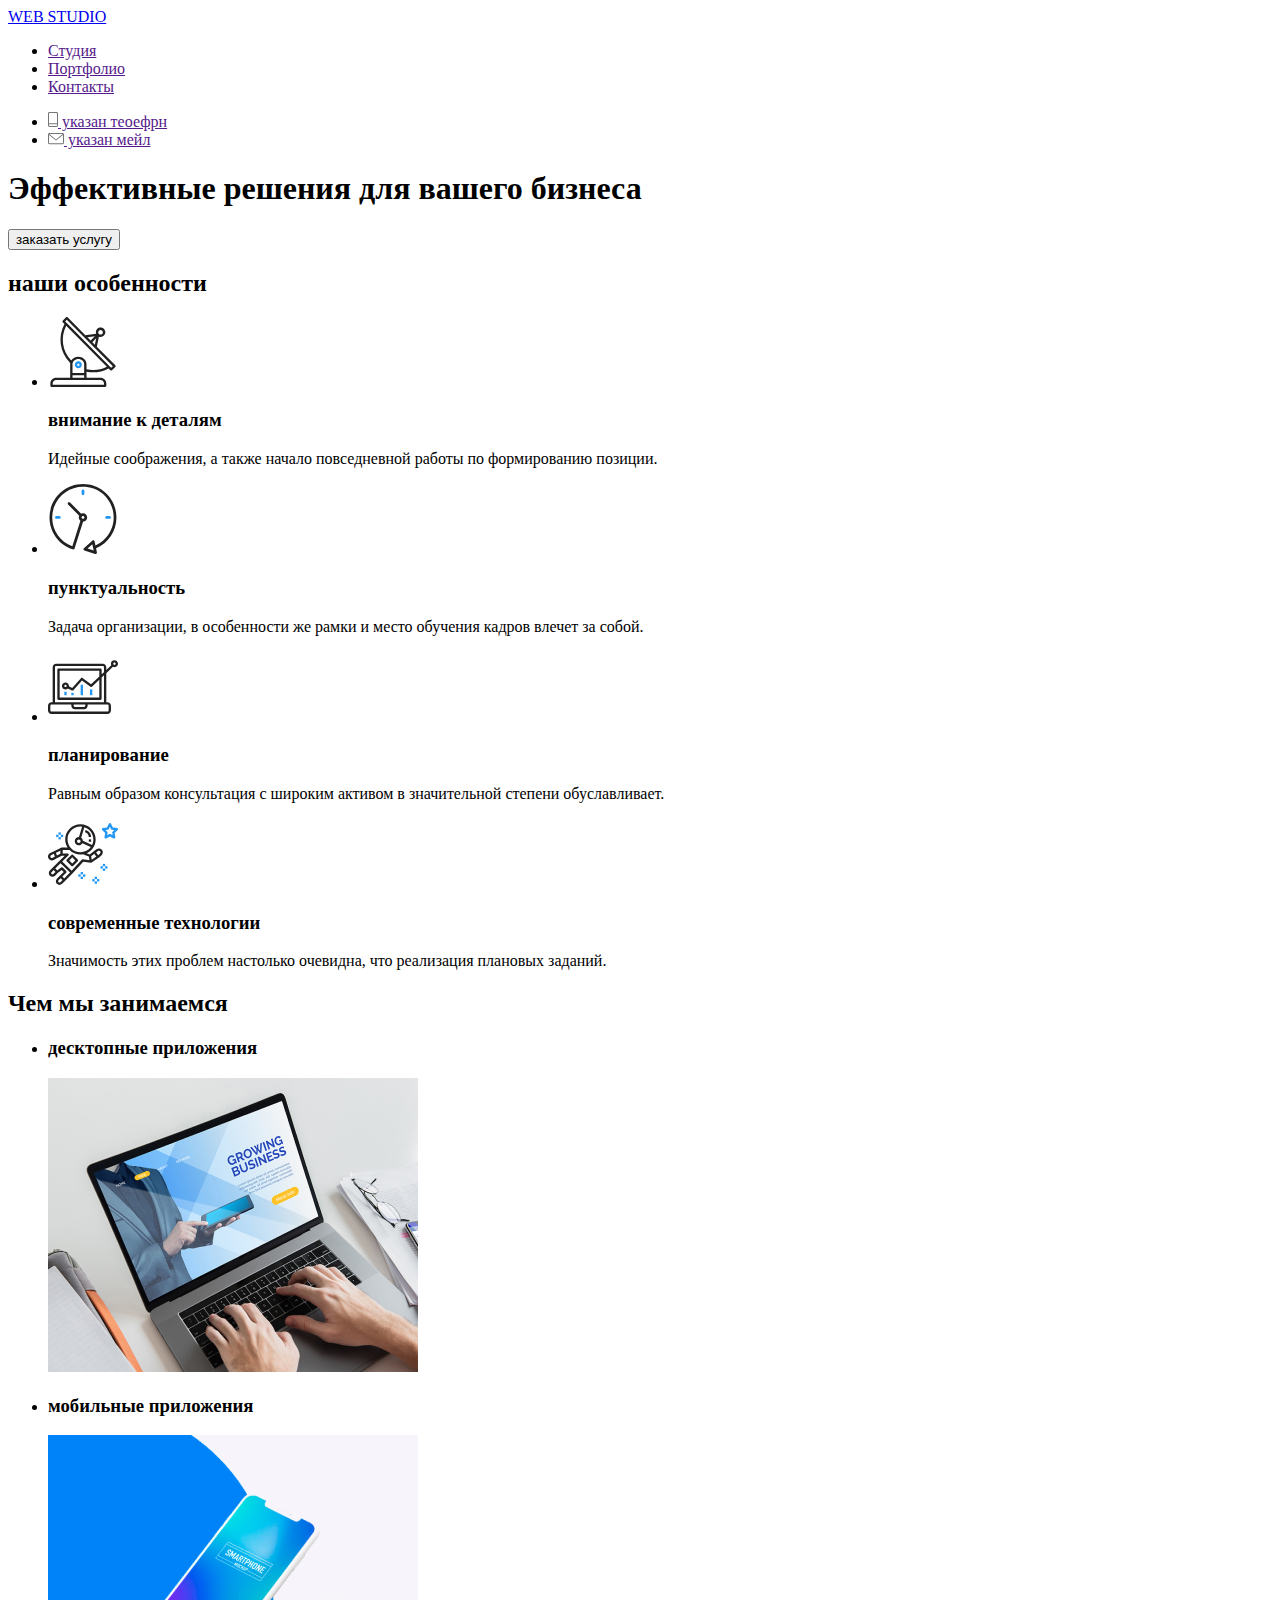
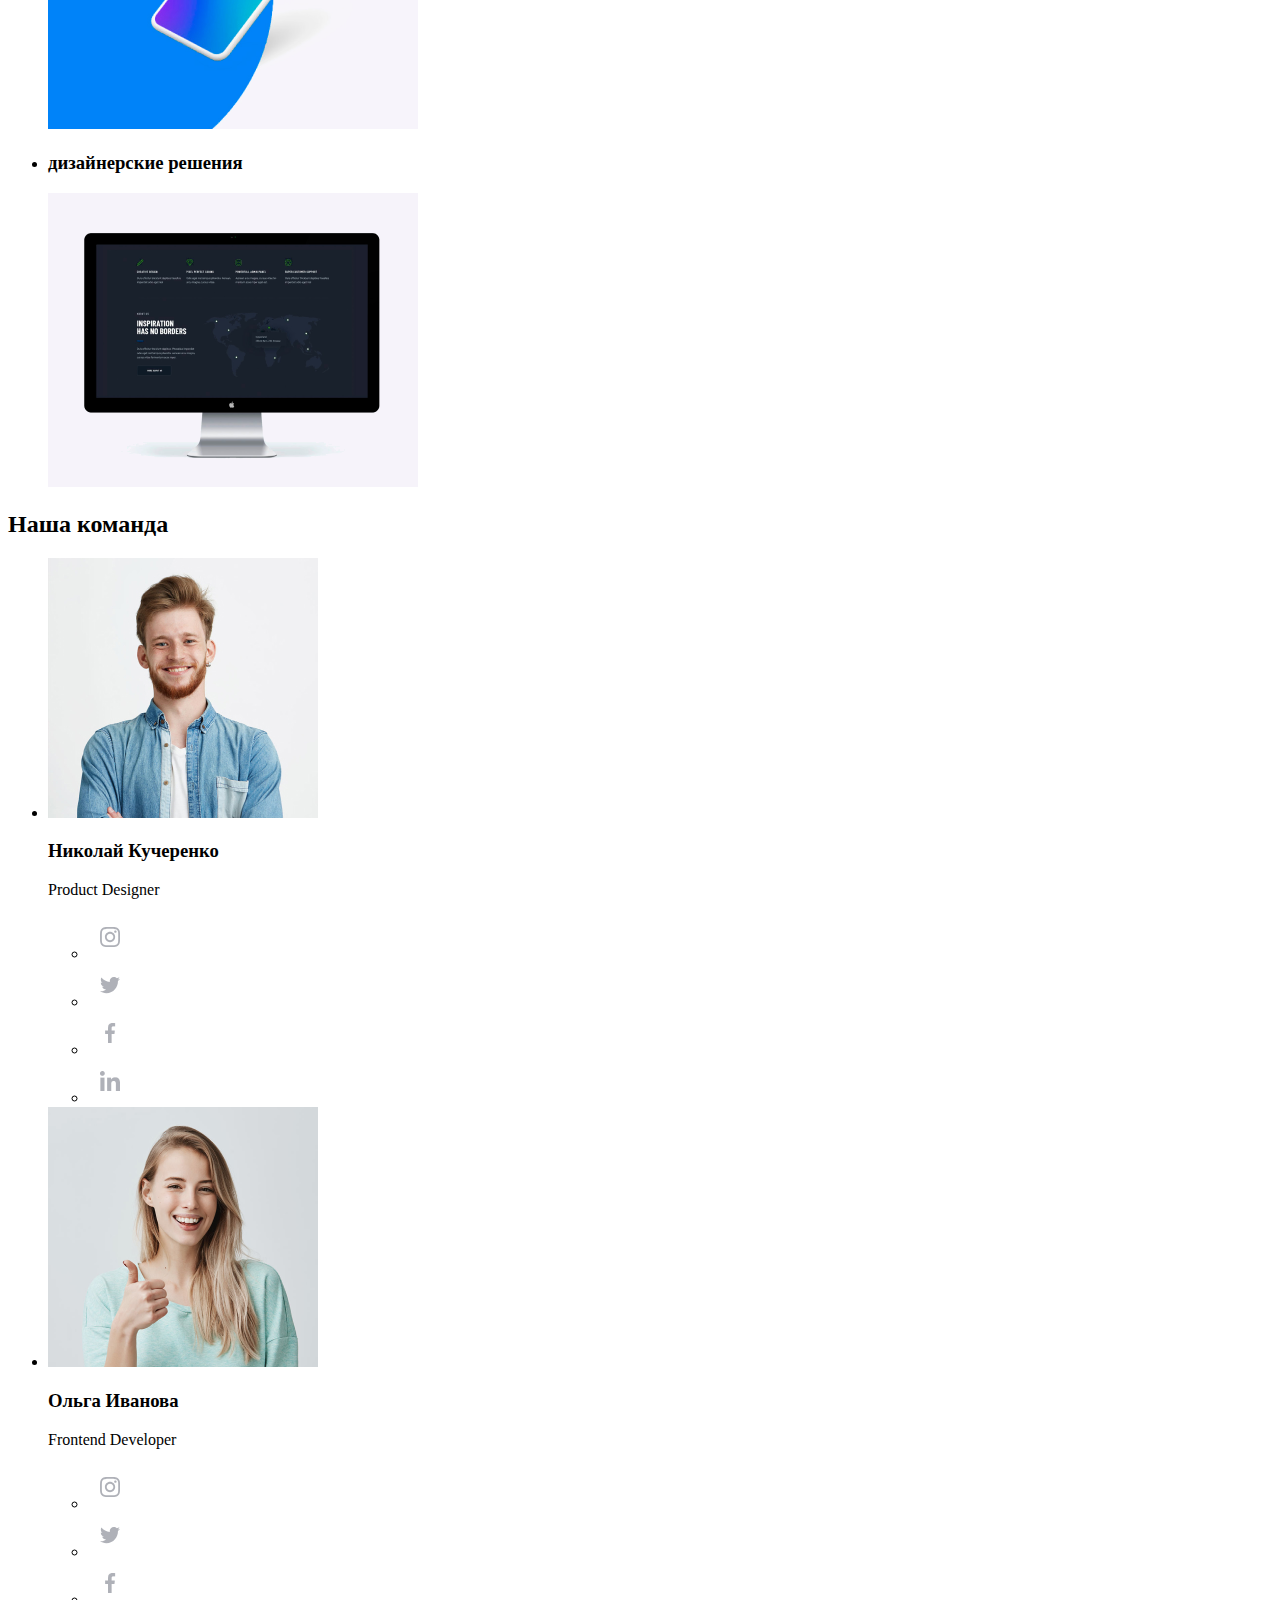
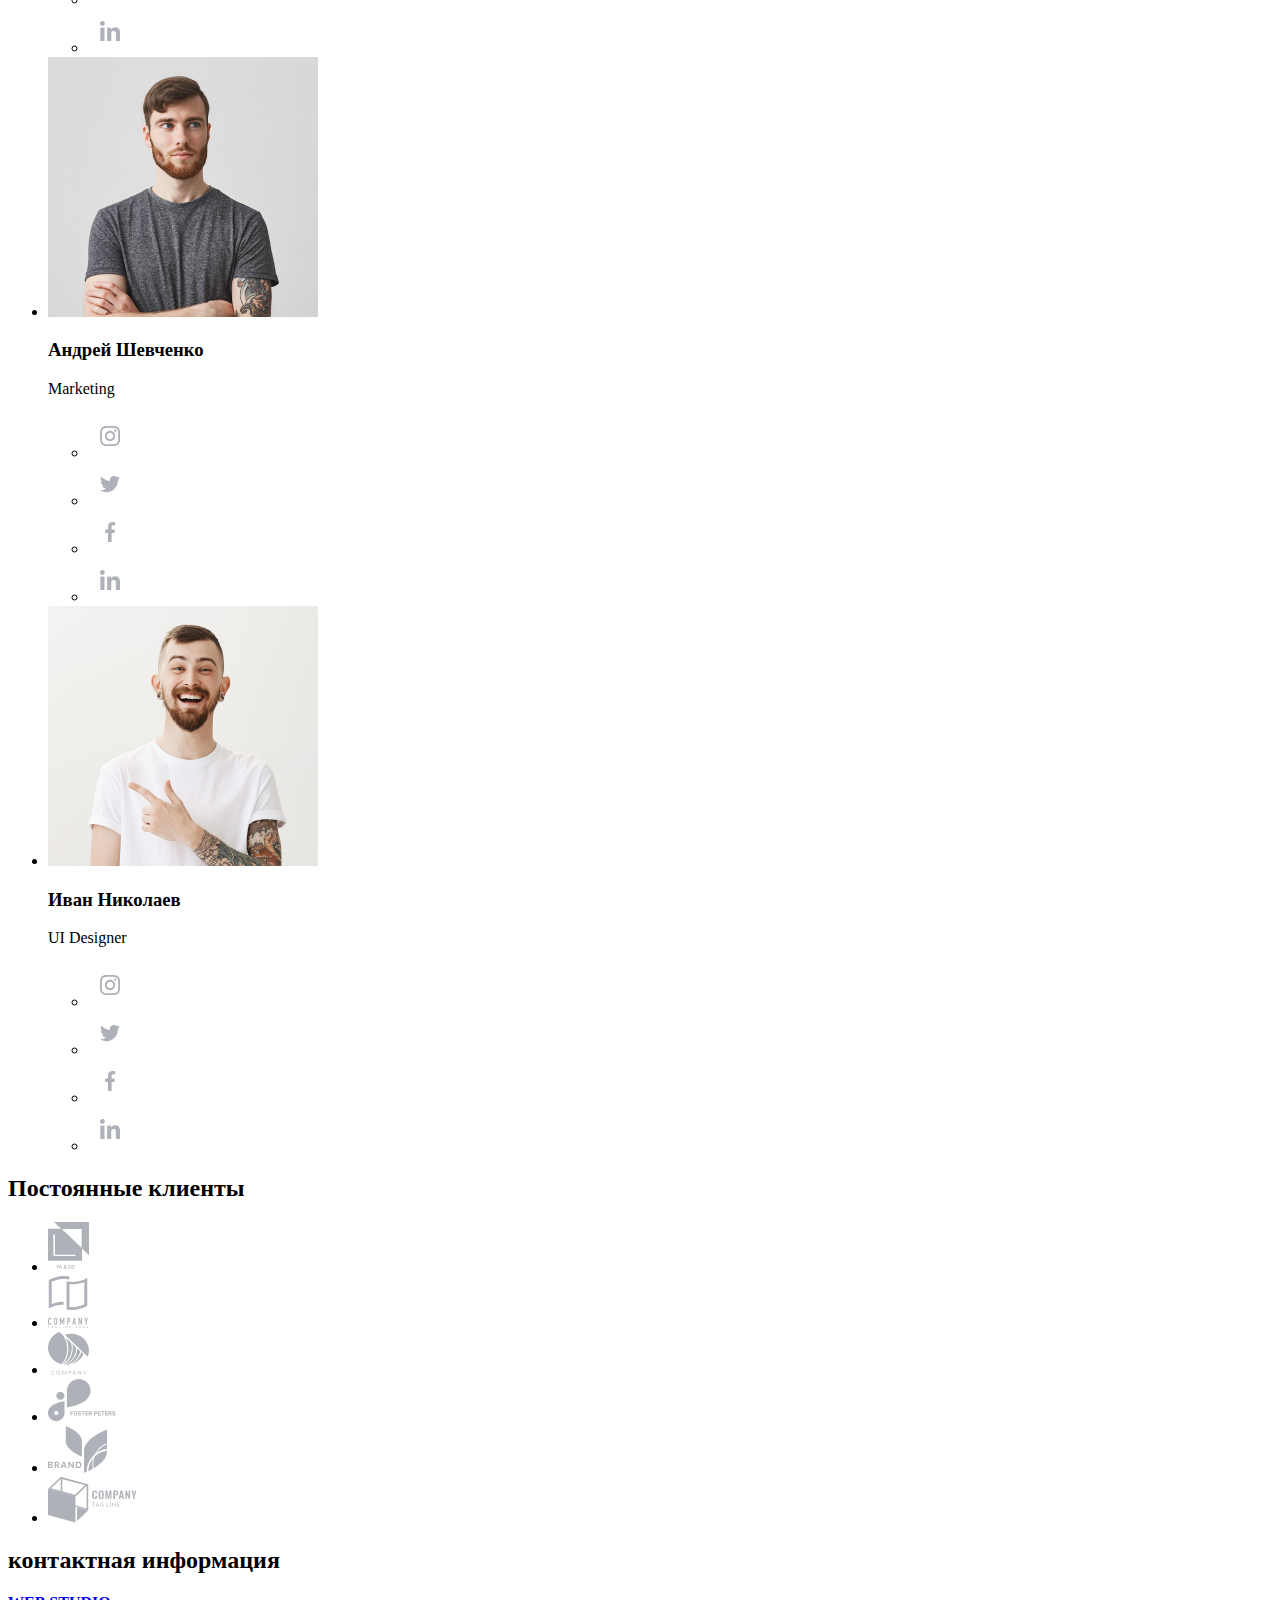
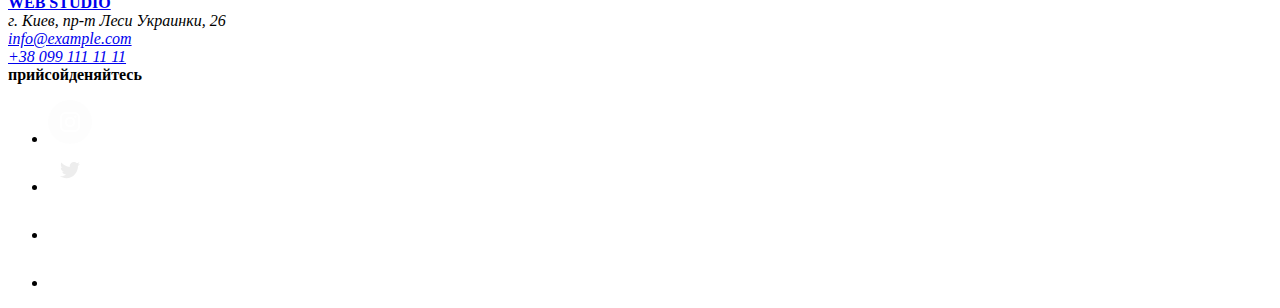
==== index.html @ a835123f "добалвяет первую дз" ====
<!DOCTYPE html>
<html lang="ru">
  <head>
    <meta charset="UTF-8" />
    <meta name="viewport" content="width=device-width, initial-scale=1.0" />
    <link rel="stylesheet" href="./css/style.css" />
    <title>Document</title>
  </head>
  <body>
    <!--основная навигация/шабка-->
    <header>
      <nav>
        <a href="./index.html" class="logo_style">WEB STUDIO</a>
        <ul>
          <li><a href="">Студия</a></li>
          <li><a href="">Портфолио</a></li>
          <li><a href="">Контакты</a></li>
        </ul>
        <ul>
          <li>
            <a href=""><img src="./img/phone_logo.svg" alt="знак телефона" /> указан теоефрн</a>
          </li>
          <li>
            <a href=""><img src="./img/envelope_grey.svg" alt="знак конверта" /> указан мейл</a>
          </li>
        </ul>
      </nav>
    </header>
    <main>
      <!-- Блок герой-->

      <section>
        <h1>Эффективные решения для вашего бизнеса</h1>
        <button>заказать услугу</button>
      </section>

      <!--наши особенности-->
      <section>
        <h2>наши особенности</h2>
        <ul>
          <li>
            <img src="./img/antenna_1.svg" alt="антена" />
            <h3>внимание к деталям</h3>
            <p>
              Идейные соображения, а также начало повседневной работы по формированию позиции.
            </p>
          </li>
          <li>
            <img src="./img/clock_1.svg" alt="часы" />
            <h3>пунктуальность</h3>
            <p>
              Задача организации, в особенности же рамки и место обучения кадров влечет за собой.
            </p>
          </li>
          <li>
            <img src="./img/diagram_1.svg" alt="диаграма" />
            <h3>планирование</h3>
            <p>
              Равным образом консультация с широким активом в значительной степени обуславливает.
            </p>
          </li>
          <li>
            <img src="./img/astronaut_1.svg" alt="астронафт" />
            <h3>современные технологии</h3>
            <p>
              Значимость этих проблем настолько очевидна, что реализация плановых заданий.
            </p>
          </li>
        </ul>
      </section>
      <!--чем мы занимаемся -->
      <section>
        <h2>Чем мы занимаемся</h2>
        <ul>
          <li>
            <h3>десктопные приложения</h3>
            <img src="./img/what_we_do_1.png" alt="изборажение ноутбука" />
          </li>
          <li>
            <h3>мобильные приложения</h3>
            <img src="./img/what_we_do_2.png" alt="изображение телефона" />
          </li>
          <li>
            <h3>дизайнерские решения</h3>
            <img src="./img/what_we_do_3.png" alt="изображение екрана компьюетра" />
          </li>
        </ul>
      </section>
      <!--наша  команда-->
      <section>
        <h2>Наша команда</h2>
        <ul>
          <li>
            <img src="./img/personal_01.jpg" alt="изображение сотрудника" />
            <h3>Николай Кучеренко</h3>
            <p>Product Designer</p>
            <ul>
              <li>
                <a href="https://www.instagram.com/" aria-label="Instagrem"><img src="./img/logo_inst.svg" alt="логотип интаграма" /></a>
              </li>
              <li>
                <a href="https://twitter.com/explore" aria-label="Twitter"><img src="./img/logo_twiter.svg" alt="логотип твитера" /></a>
              </li>
              <li>
                <a href="https://www.facebook.com/" aria-label="Facebook"><img src="./img/logo_facebook.png" alt="логотип фейсбука" /></a>
              </li>
              <li>
                <a href="https://www.linkedin.com/" aria-label="LinkenIn"><img src="./img/logo_linken.png" alt="логотип линкед ина" /></a>
              </li>
            </ul>
          </li>
          <li>
            <img src="./img/personal_02.png" alt="изображение сотрудника" />
            <h3>Ольга Иванова</h3>
            <p>Frontend Developer</p>
            <ul>
              <li>
                <a href="https://www.instagram.com/" aria-label="Instagrem"><img src="./img/logo_inst.svg" alt="логотип интаграма" /></a>
              </li>
              <li>
                <a href="https://twitter.com/explore" aria-label="Twitter"><img src="./img/logo_twiter.svg" alt="логотип твитера" /></a>
              </li>
              <li>
                <a href="https://www.facebook.com/" aria-label="Facebook"><img src="./img/logo_facebook.png" alt="логотип фейсбука" /></a>
              </li>
              <li>
                <a href="https://www.linkedin.com/" aria-label="LinkenIn"><img src="./img/logo_linken.png" alt="логотип линкед ина" /></a>
              </li>
            </ul>
          </li>
          <li>
            <img src="./img/personal_03.png" alt="изображение сотрудника" />
            <h3>Андрей Шевченко</h3>
            <p>Marketing</p>
            <ul>
              <li>
                <a href="https://www.instagram.com/" aria-label="Instagrem"><img src="./img/logo_inst.svg" alt="логотип интаграма" /></a>
              </li>
              <li>
                <a href="https://twitter.com/explore" aria-label="Twitter"><img src="./img/logo_twiter.svg" alt="логотип твитера" /></a>
              </li>
              <li>
                <a href="https://www.facebook.com/" aria-label="Facebook"><img src="./img/logo_facebook.png" alt="логотип фейсбука" /></a>
              </li>
              <li>
                <a href="https://www.linkedin.com/" aria-label="LinkenIn"><img src="./img/logo_linken.png" alt="логотип линкед ина" /></a>
              </li>
            </ul>
          </li>
          <li>
            <img src="./img/personal_04.png" alt="изображение сотрудника" />
            <h3>Иван Николаев</h3>
            <p>UI Designer</p>
            <ul>
              <li>
                <a href="https://www.instagram.com/" aria-label="Instagrem"><img src="./img/logo_inst.svg" alt="логотип интаграма" /></a>
              </li>
              <li>
                <a href="https://twitter.com/explore" aria-label="Twitter"><img src="./img/logo_twiter.svg" alt="логотип твитера" /></a>
              </li>
              <li>
                <a href="https://www.facebook.com/" aria-label="Facebook"><img src="./img/logo_facebook.png" alt="логотип фейсбука" /></a>
              </li>
              <li>
                <a href="https://www.linkedin.com/" aria-label="LinkenIn"><img src="./img/logo_linken.png" alt="логотип линкед ина" /></a>
              </li>
            </ul>
          </li>
        </ul>
      </section>
      <!--постоянные клиенты-->
      <section>
        <h2>Постоянные клиенты</h2>
        <ul>
          <li>
            <a href=""><img src="./img/logo_client_01.svg" alt="лого первого постоянного клиента" /></a>
          </li>
          <li>
            <a href=""><img src="./img/logo_client_02.svg" alt="лого второго постоянного клиента" /></a>
          </li>
          <li>
            <a href=""><img src="./img/logo_client_03.svg" alt="лого третего постоянного клиента" /></a>
          </li>
          <li>
            <a href=""><img src="./img/logo_client_04.svg" alt="лого четверт постоянного клиента" /></a>
          </li>
          <li>
            <a href=""><img src="./img/logo_clinet_05.svg" alt="лого пятого постоянного клиента" /></a>
          </li>
          <li>
            <a href=""><img src="./img/logo_clinet_06.svg" alt="лого шестого постоянного клиента" /></a>
          </li>
        </ul>
      </section>
    </main>
    <!--подвал-->
    <footer>
      <h2>контактная информация</h2>
      <a href="/"><b>WEB STUDIO</b></a>
      <address>
        г. Киев, пр-т Леси Украинки, 26 <br />
        <a href="info@example.com">info@example.com</a> <br />
        <a href="+380991111111">+38 099 111 11 11</a>
      </address>
      <b>прийсойденяйтесь</b>

      <ul>
        <li>
          <a href="" aria-label="Instagram"><img src="./img/dark_logo_inst.svg" alt="лого инстаграма" /></a>
        </li>
        <li>
          <a href="" aria-label="Twitter"><img src="./img/dark_logo_twiter.svg" alt="лого твитера" /></a>
        </li>
        <li>
          <a href="" aria-label="Facebook"><img src="./img/dark_logo_facebook.svg" alt="лого фейсбука" /></a>
        </li>
        <li>
          <a href="" aria-label="LinkenIn"><img src="./img/dark_logo_linkedin.svg" alt="лого линкедина" /></a>
        </li>
      </ul>
      <!--ТУТ место для "подписатся сейчас"  -->
    </footer>
  </body>
</html>
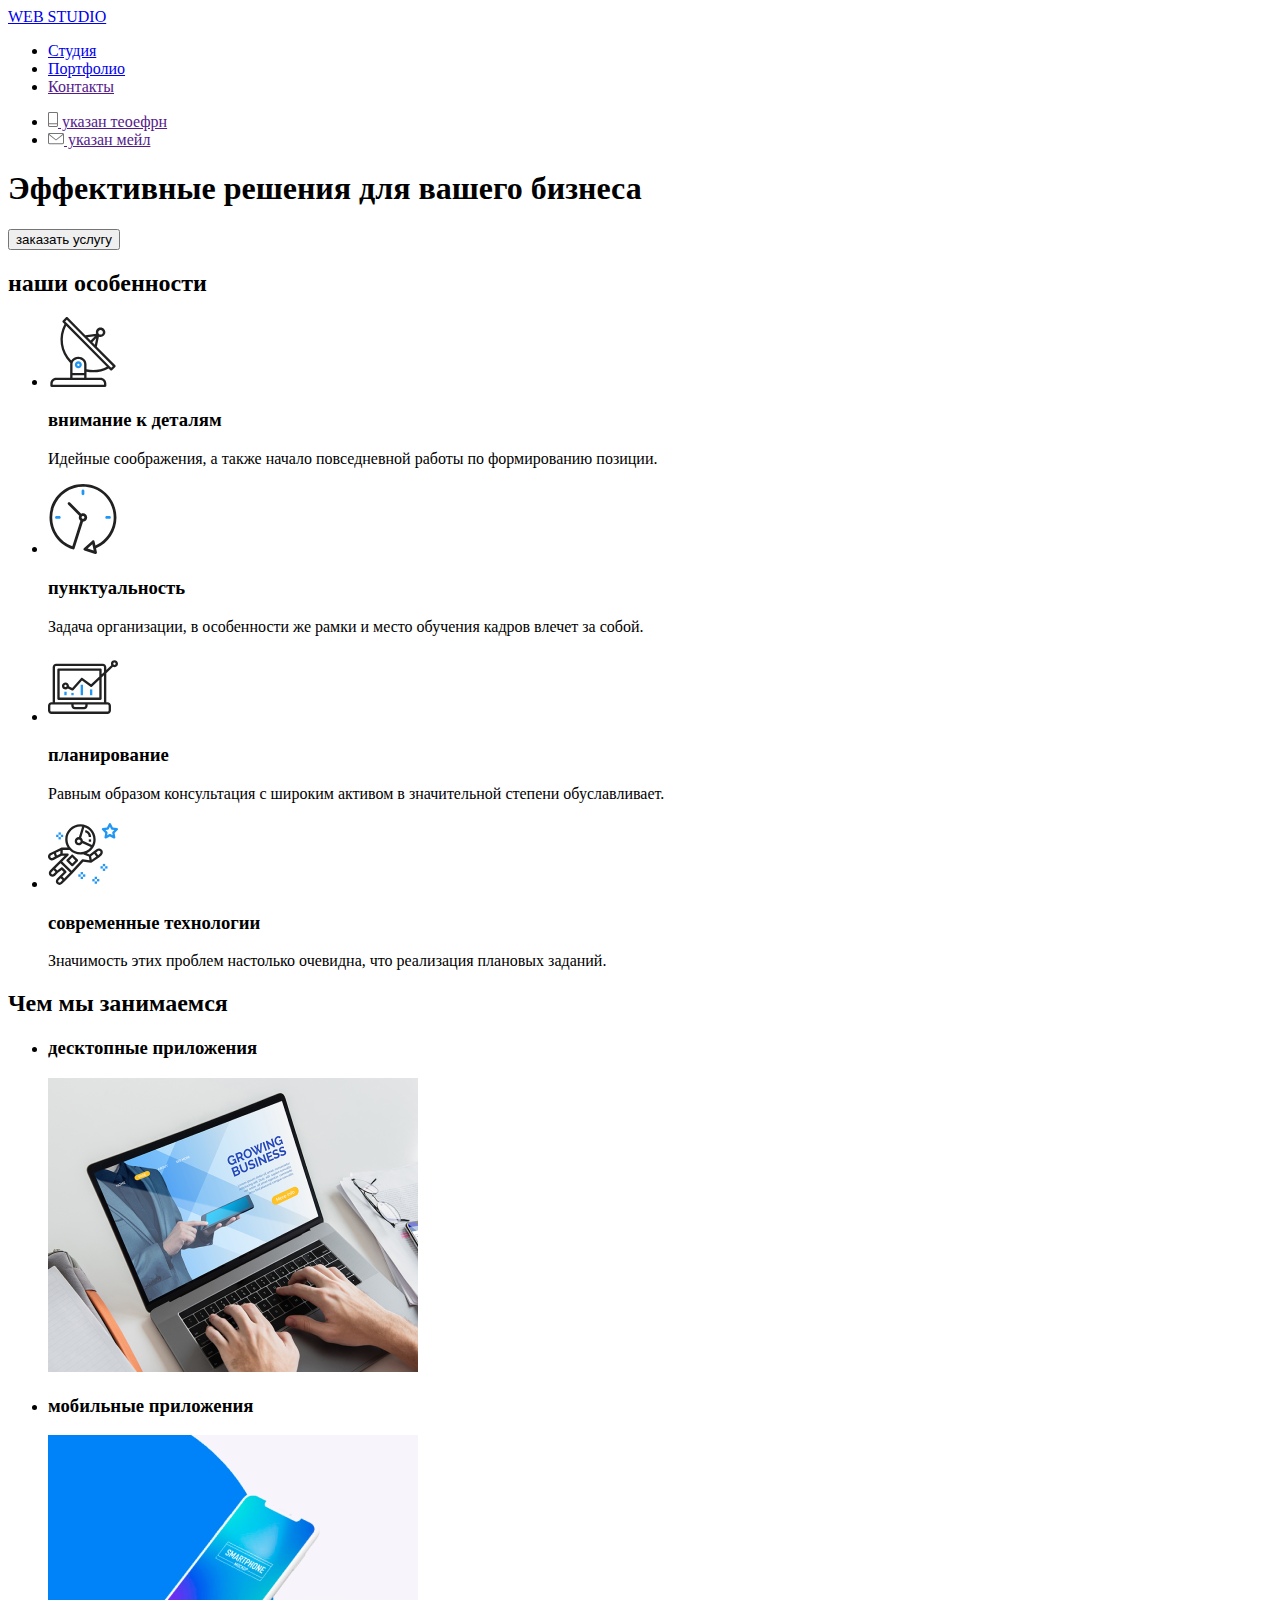
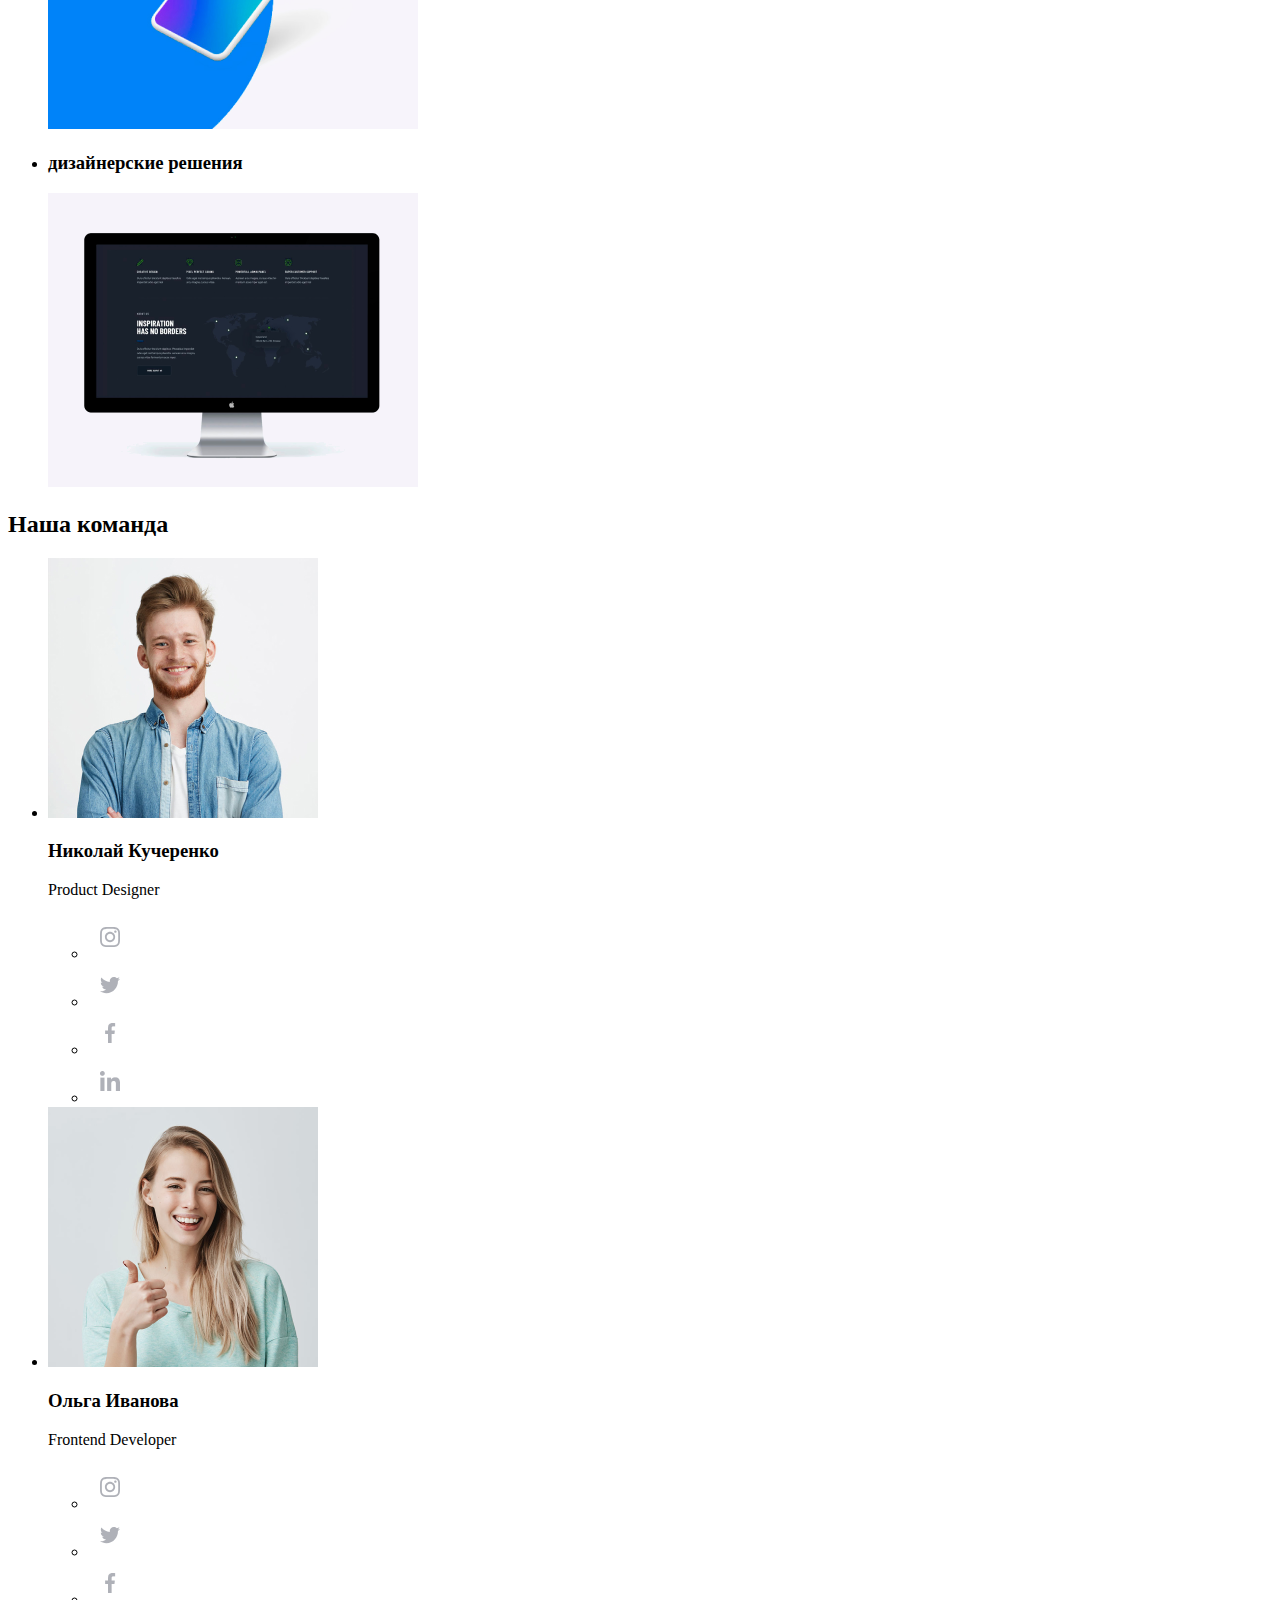
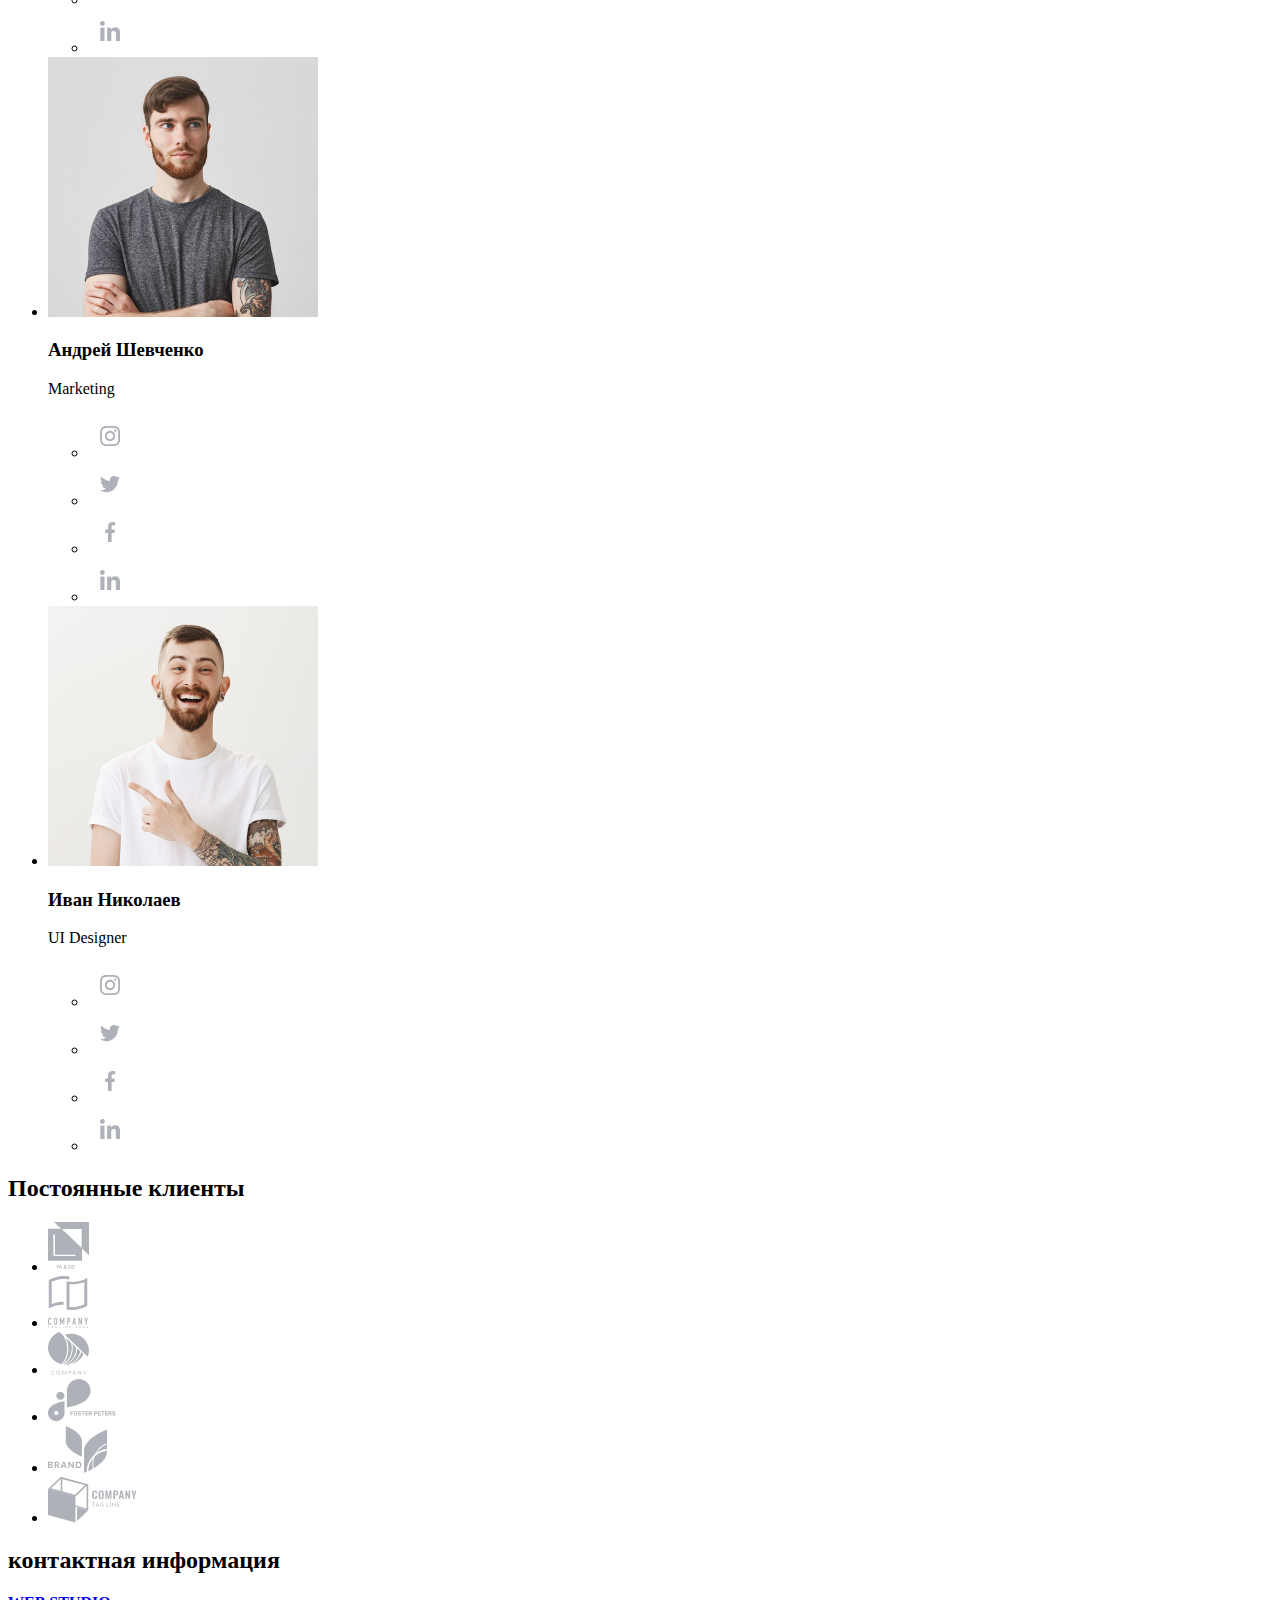
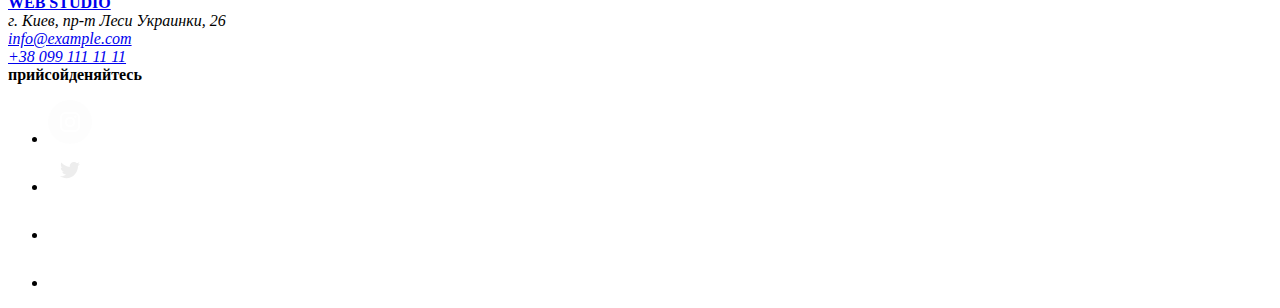
==== commit 9996e37c: "добавялет ссылку портфолио в навигации" ====
--- a/index.html
+++ b/index.html
@@ -12,8 +12,8 @@
       <nav>
         <a href="./index.html" class="logo_style">WEB STUDIO</a>
         <ul>
-          <li><a href="">Студия</a></li>
-          <li><a href="">Портфолио</a></li>
+          <li><a href="index.html">Студия</a></li>
+          <li><a href="./portfolio.html">Портфолио</a></li>
           <li><a href="">Контакты</a></li>
         </ul>
         <ul>
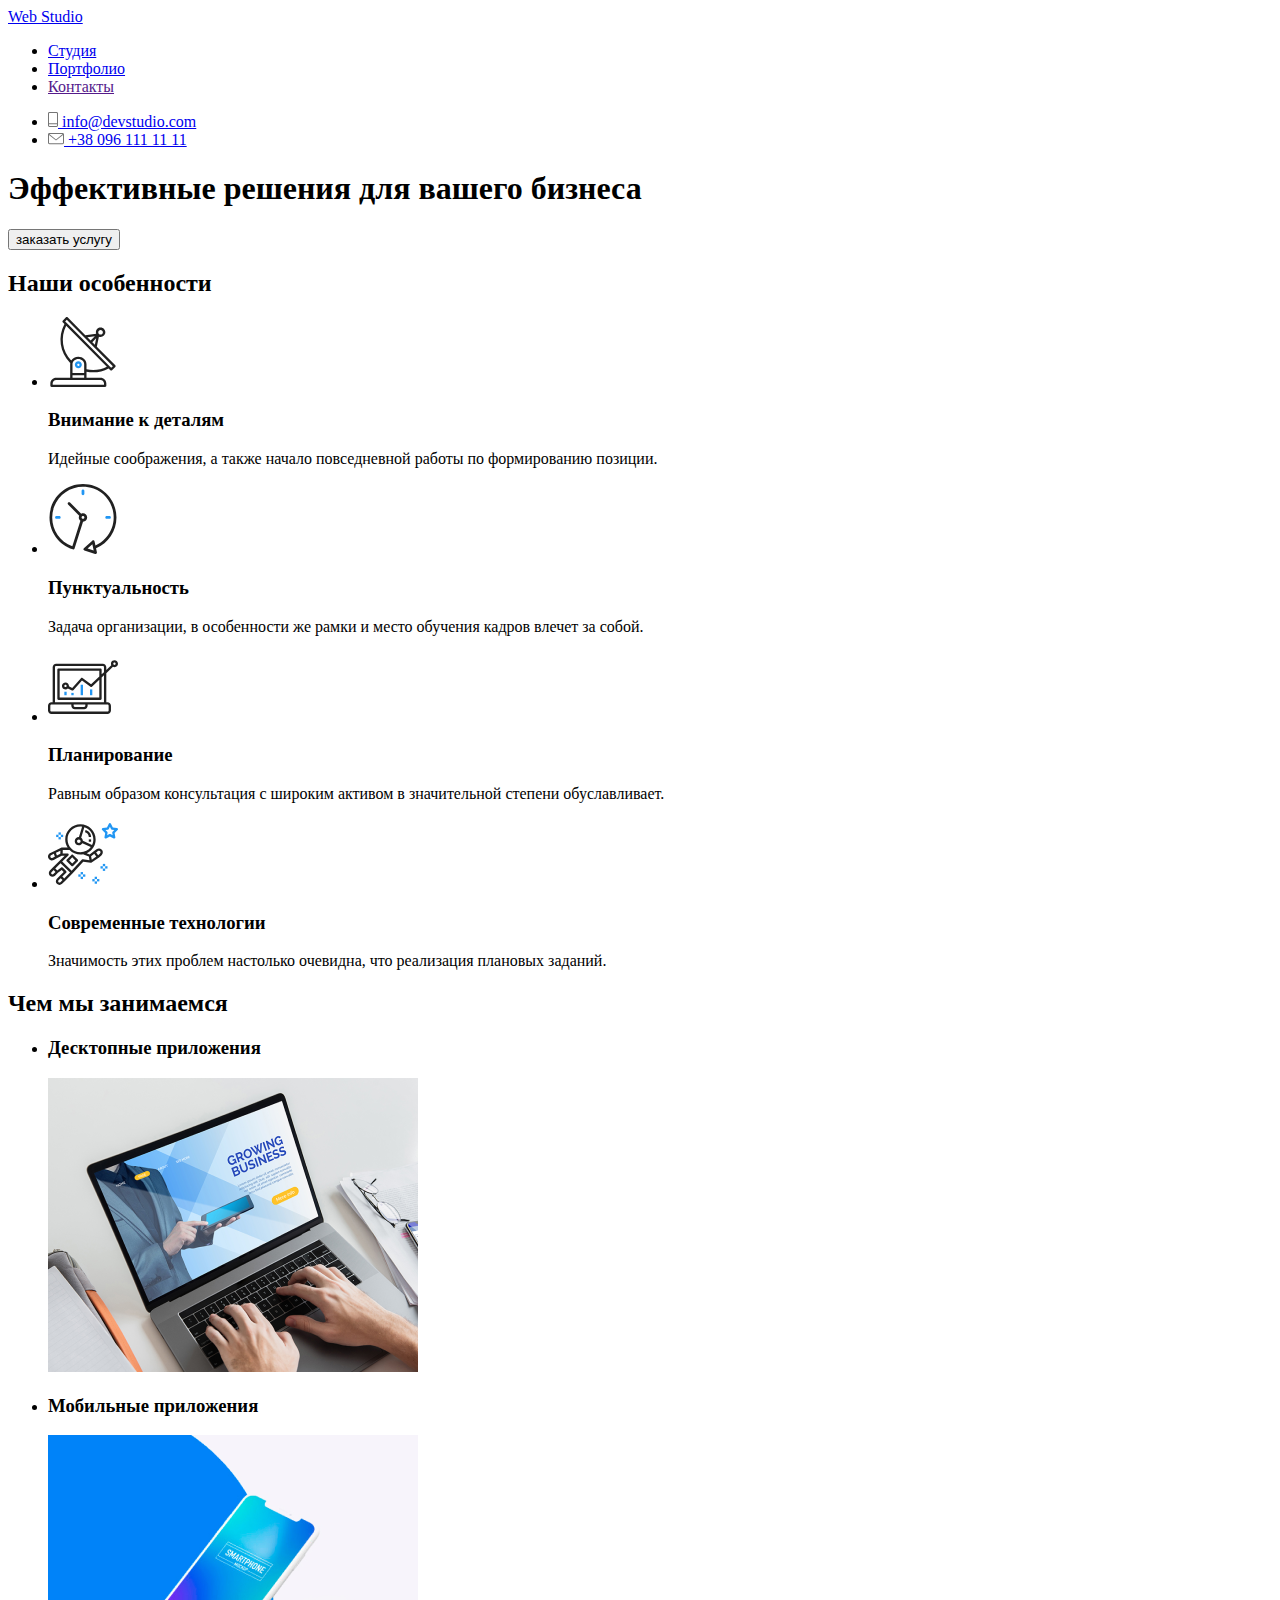
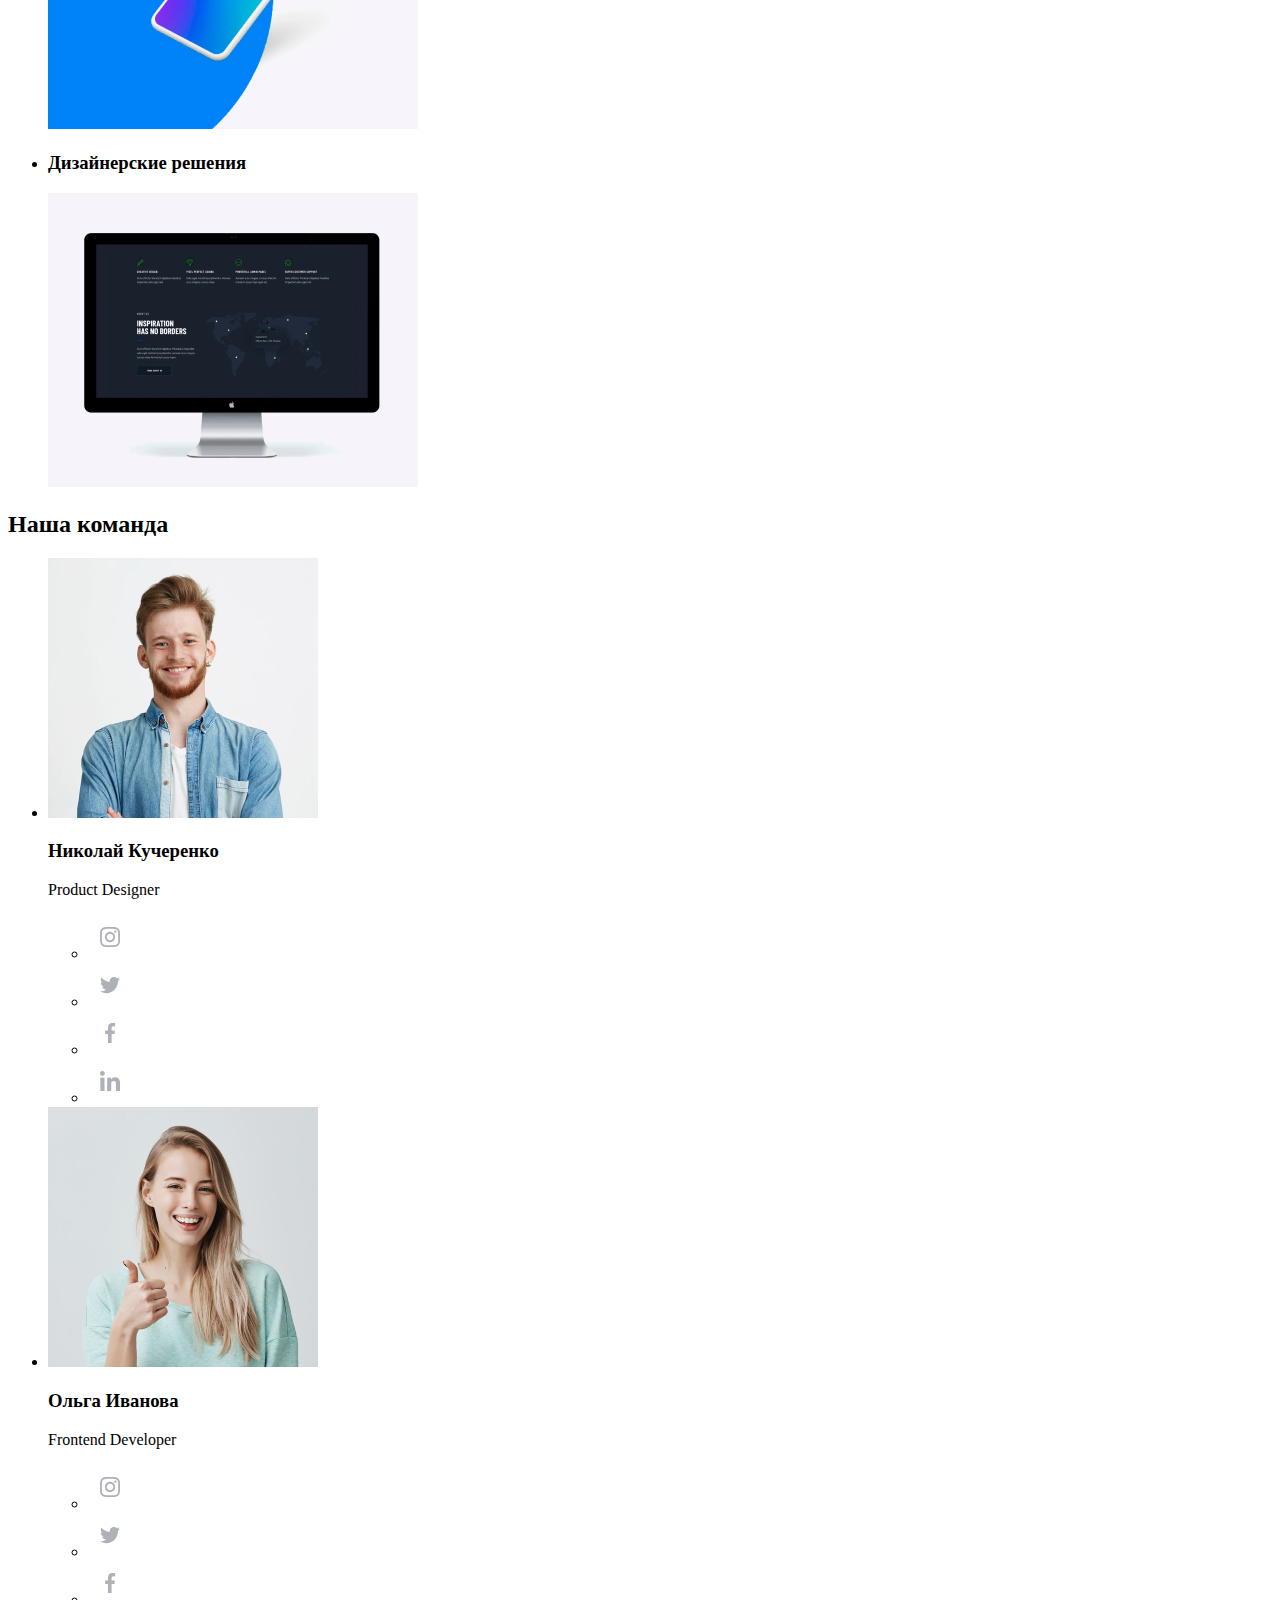
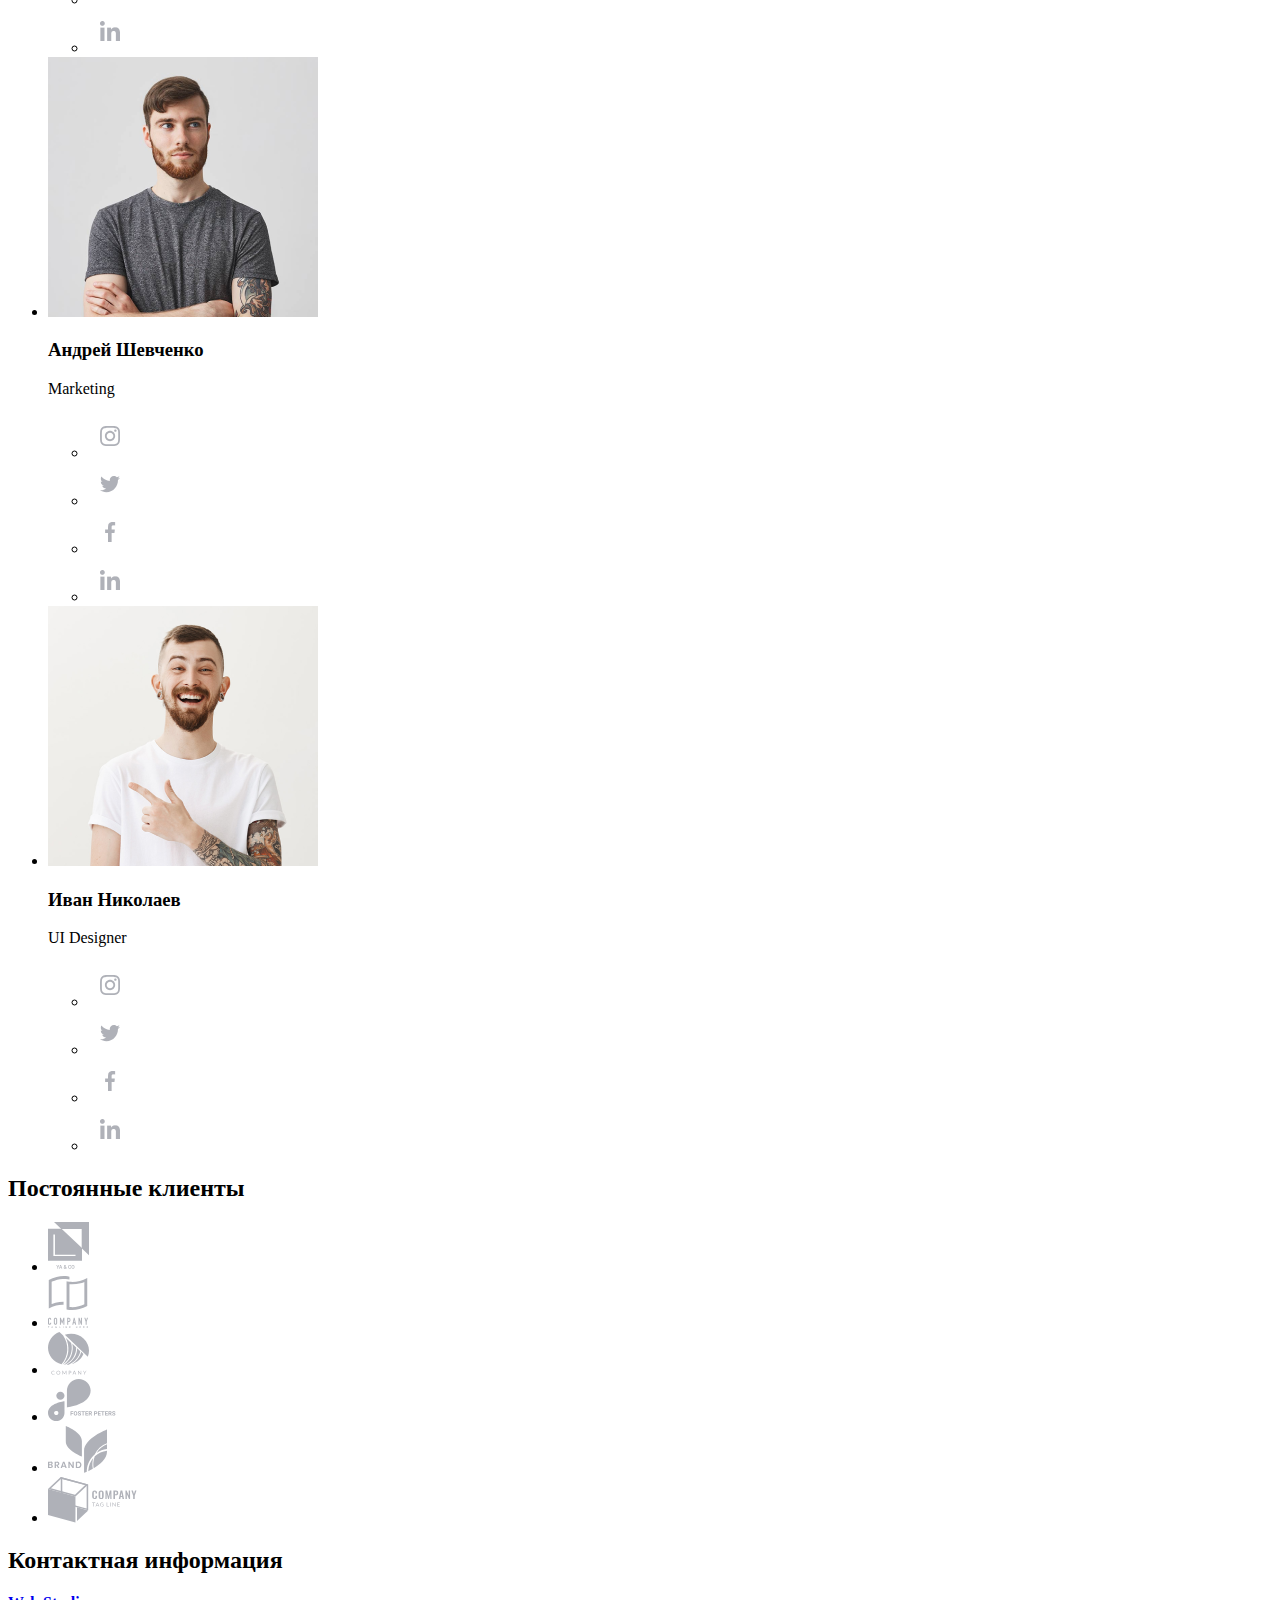
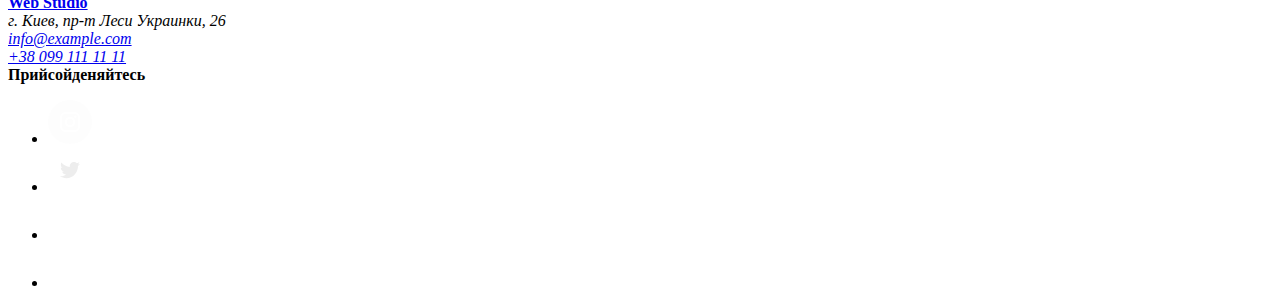
==== commit 2ee28562: "редактирует текст по правилам языка" ====
--- a/index.html
+++ b/index.html
@@ -1,224 +1,264 @@
 <!DOCTYPE html>
 <html lang="ru">
-  <head>
-    <meta charset="UTF-8" />
-    <meta name="viewport" content="width=device-width, initial-scale=1.0" />
-    <link rel="stylesheet" href="./css/style.css" />
-    <title>Document</title>
-  </head>
-  <body>
-    <!--основная навигация/шабка-->
-    <header>
-      <nav>
-        <a href="./index.html" class="logo_style">WEB STUDIO</a>
-        <ul>
-          <li><a href="index.html">Студия</a></li>
-          <li><a href="./portfolio.html">Портфолио</a></li>
-          <li><a href="">Контакты</a></li>
-        </ul>
-        <ul>
-          <li>
-            <a href=""><img src="./img/phone_logo.svg" alt="знак телефона" /> указан теоефрн</a>
-          </li>
-          <li>
-            <a href=""><img src="./img/envelope_grey.svg" alt="знак конверта" /> указан мейл</a>
-          </li>
-        </ul>
-      </nav>
-    </header>
-    <main>
-      <!-- Блок герой-->
+	<head>
+		<meta charset="UTF-8" />
+		<meta name="viewport" content="width=device-width, initial-scale=1.0" />
+		<link rel="stylesheet" href="./css/style.css" />
+		<title>Document</title>
+	</head>
+	<body>
+		<!--основная навигация/шабка-->
+		<header>
+			<nav>
+				<a href="./index.html" class="logo_style">Web Studio</a>
+				<ul>
+					<li><a href="index.html">Студия</a></li>
+					<li><a href="./portfolio.html">Портфолио</a></li>
+					<li><a href="">Контакты</a></li>
+				</ul>
+				<ul>
+					<li>
+						<a href="mailto:info@devstudio.com">
+							<img src="./img/phone_logo.svg" alt="знак телефона" />
+							info@devstudio.com
+						</a>
+					</li>
+					<li>
+						<a href="tel:+380961111111">
+							<img src="./img/envelope_grey.svg" alt="знак конверта" />
+							+38 096 111 11 11
+						</a>
+					</li>
+				</ul>
+			</nav>
+		</header>
+		<main>
+			<!-- Блок герой-->
 
-      <section>
-        <h1>Эффективные решения для вашего бизнеса</h1>
-        <button>заказать услугу</button>
-      </section>
+			<section>
+				<h1>Эффективные решения для вашего бизнеса</h1>
+				<button>заказать услугу</button>
+			</section>
 
-      <!--наши особенности-->
-      <section>
-        <h2>наши особенности</h2>
-        <ul>
-          <li>
-            <img src="./img/antenna_1.svg" alt="антена" />
-            <h3>внимание к деталям</h3>
-            <p>
-              Идейные соображения, а также начало повседневной работы по формированию позиции.
-            </p>
-          </li>
-          <li>
-            <img src="./img/clock_1.svg" alt="часы" />
-            <h3>пунктуальность</h3>
-            <p>
-              Задача организации, в особенности же рамки и место обучения кадров влечет за собой.
-            </p>
-          </li>
-          <li>
-            <img src="./img/diagram_1.svg" alt="диаграма" />
-            <h3>планирование</h3>
-            <p>
-              Равным образом консультация с широким активом в значительной степени обуславливает.
-            </p>
-          </li>
-          <li>
-            <img src="./img/astronaut_1.svg" alt="астронафт" />
-            <h3>современные технологии</h3>
-            <p>
-              Значимость этих проблем настолько очевидна, что реализация плановых заданий.
-            </p>
-          </li>
-        </ul>
-      </section>
-      <!--чем мы занимаемся -->
-      <section>
-        <h2>Чем мы занимаемся</h2>
-        <ul>
-          <li>
-            <h3>десктопные приложения</h3>
-            <img src="./img/what_we_do_1.png" alt="изборажение ноутбука" />
-          </li>
-          <li>
-            <h3>мобильные приложения</h3>
-            <img src="./img/what_we_do_2.png" alt="изображение телефона" />
-          </li>
-          <li>
-            <h3>дизайнерские решения</h3>
-            <img src="./img/what_we_do_3.png" alt="изображение екрана компьюетра" />
-          </li>
-        </ul>
-      </section>
-      <!--наша  команда-->
-      <section>
-        <h2>Наша команда</h2>
-        <ul>
-          <li>
-            <img src="./img/personal_01.jpg" alt="изображение сотрудника" />
-            <h3>Николай Кучеренко</h3>
-            <p>Product Designer</p>
-            <ul>
-              <li>
-                <a href="https://www.instagram.com/" aria-label="Instagrem"><img src="./img/logo_inst.svg" alt="логотип интаграма" /></a>
-              </li>
-              <li>
-                <a href="https://twitter.com/explore" aria-label="Twitter"><img src="./img/logo_twiter.svg" alt="логотип твитера" /></a>
-              </li>
-              <li>
-                <a href="https://www.facebook.com/" aria-label="Facebook"><img src="./img/logo_facebook.png" alt="логотип фейсбука" /></a>
-              </li>
-              <li>
-                <a href="https://www.linkedin.com/" aria-label="LinkenIn"><img src="./img/logo_linken.png" alt="логотип линкед ина" /></a>
-              </li>
-            </ul>
-          </li>
-          <li>
-            <img src="./img/personal_02.png" alt="изображение сотрудника" />
-            <h3>Ольга Иванова</h3>
-            <p>Frontend Developer</p>
-            <ul>
-              <li>
-                <a href="https://www.instagram.com/" aria-label="Instagrem"><img src="./img/logo_inst.svg" alt="логотип интаграма" /></a>
-              </li>
-              <li>
-                <a href="https://twitter.com/explore" aria-label="Twitter"><img src="./img/logo_twiter.svg" alt="логотип твитера" /></a>
-              </li>
-              <li>
-                <a href="https://www.facebook.com/" aria-label="Facebook"><img src="./img/logo_facebook.png" alt="логотип фейсбука" /></a>
-              </li>
-              <li>
-                <a href="https://www.linkedin.com/" aria-label="LinkenIn"><img src="./img/logo_linken.png" alt="логотип линкед ина" /></a>
-              </li>
-            </ul>
-          </li>
-          <li>
-            <img src="./img/personal_03.png" alt="изображение сотрудника" />
-            <h3>Андрей Шевченко</h3>
-            <p>Marketing</p>
-            <ul>
-              <li>
-                <a href="https://www.instagram.com/" aria-label="Instagrem"><img src="./img/logo_inst.svg" alt="логотип интаграма" /></a>
-              </li>
-              <li>
-                <a href="https://twitter.com/explore" aria-label="Twitter"><img src="./img/logo_twiter.svg" alt="логотип твитера" /></a>
-              </li>
-              <li>
-                <a href="https://www.facebook.com/" aria-label="Facebook"><img src="./img/logo_facebook.png" alt="логотип фейсбука" /></a>
-              </li>
-              <li>
-                <a href="https://www.linkedin.com/" aria-label="LinkenIn"><img src="./img/logo_linken.png" alt="логотип линкед ина" /></a>
-              </li>
-            </ul>
-          </li>
-          <li>
-            <img src="./img/personal_04.png" alt="изображение сотрудника" />
-            <h3>Иван Николаев</h3>
-            <p>UI Designer</p>
-            <ul>
-              <li>
-                <a href="https://www.instagram.com/" aria-label="Instagrem"><img src="./img/logo_inst.svg" alt="логотип интаграма" /></a>
-              </li>
-              <li>
-                <a href="https://twitter.com/explore" aria-label="Twitter"><img src="./img/logo_twiter.svg" alt="логотип твитера" /></a>
-              </li>
-              <li>
-                <a href="https://www.facebook.com/" aria-label="Facebook"><img src="./img/logo_facebook.png" alt="логотип фейсбука" /></a>
-              </li>
-              <li>
-                <a href="https://www.linkedin.com/" aria-label="LinkenIn"><img src="./img/logo_linken.png" alt="логотип линкед ина" /></a>
-              </li>
-            </ul>
-          </li>
-        </ul>
-      </section>
-      <!--постоянные клиенты-->
-      <section>
-        <h2>Постоянные клиенты</h2>
-        <ul>
-          <li>
-            <a href=""><img src="./img/logo_client_01.svg" alt="лого первого постоянного клиента" /></a>
-          </li>
-          <li>
-            <a href=""><img src="./img/logo_client_02.svg" alt="лого второго постоянного клиента" /></a>
-          </li>
-          <li>
-            <a href=""><img src="./img/logo_client_03.svg" alt="лого третего постоянного клиента" /></a>
-          </li>
-          <li>
-            <a href=""><img src="./img/logo_client_04.svg" alt="лого четверт постоянного клиента" /></a>
-          </li>
-          <li>
-            <a href=""><img src="./img/logo_clinet_05.svg" alt="лого пятого постоянного клиента" /></a>
-          </li>
-          <li>
-            <a href=""><img src="./img/logo_clinet_06.svg" alt="лого шестого постоянного клиента" /></a>
-          </li>
-        </ul>
-      </section>
-    </main>
-    <!--подвал-->
-    <footer>
-      <h2>контактная информация</h2>
-      <a href="/"><b>WEB STUDIO</b></a>
-      <address>
-        г. Киев, пр-т Леси Украинки, 26 <br />
-        <a href="info@example.com">info@example.com</a> <br />
-        <a href="+380991111111">+38 099 111 11 11</a>
-      </address>
-      <b>прийсойденяйтесь</b>
+			<!--наши особенности-->
+			<section>
+				<h2>Наши особенности</h2>
+				<ul>
+					<li>
+						<img src="./img/antenna_1.svg" alt="антена" />
+						<h3>Внимание к деталям</h3>
+						<p>
+							Идейные соображения, а также начало повседневной работы по формированию позиции.
+						</p>
+					</li>
+					<li>
+						<img src="./img/clock_1.svg" alt="часы" />
+						<h3>Пунктуальность</h3>
+						<p>
+							Задача организации, в особенности же рамки и место обучения кадров влечет за собой.
+						</p>
+					</li>
+					<li>
+						<img src="./img/diagram_1.svg" alt="диаграма" />
+						<h3>Планирование</h3>
+						<p>
+							Равным образом консультация с широким активом в значительной степени обуславливает.
+						</p>
+					</li>
+					<li>
+						<img src="./img/astronaut_1.svg" alt="астронафт" />
+						<h3>Современные технологии</h3>
+						<p>
+							Значимость этих проблем настолько очевидна, что реализация плановых заданий.
+						</p>
+					</li>
+				</ul>
+			</section>
+			<!--чем мы занимаемся -->
+			<section>
+				<h2>Чем мы занимаемся</h2>
+				<ul>
+					<li>
+						<h3>Десктопные приложения</h3>
+						<img src="./img/what_we_do_1.png" alt="изборажение ноутбука" />
+					</li>
+					<li>
+						<h3>Мобильные приложения</h3>
+						<img src="./img/what_we_do_2.png" alt="изображение телефона" />
+					</li>
+					<li>
+						<h3>Дизайнерские решения</h3>
+						<img src="./img/what_we_do_3.png" alt="изображение екрана компьюетра" />
+					</li>
+				</ul>
+			</section>
+			<!--наша  команда-->
+			<section>
+				<h2>Наша команда</h2>
+				<ul>
+					<li>
+						<img src="./img/personal_01.jpg" alt="изображение сотрудника" />
+						<h3>Николай Кучеренко</h3>
+						<p>Product Designer</p>
+						<ul>
+							<li>
+								<a href="https://www.instagram.com/" aria-label="Instagrem">
+									<img src="./img/logo_inst.svg" alt="логотип интаграма" />
+								</a>
+							</li>
+							<li>
+								<a href="https://twitter.com/explore" aria-label="Twitter">
+									<img src="./img/logo_twiter.svg" alt="логотип твитера" />
+								</a>
+							</li>
+							<li>
+								<a href="https://www.facebook.com/" aria-label="Facebook">
+									<img src="./img/logo_facebook.png" alt="логотип фейсбука" />
+								</a>
+							</li>
+							<li>
+								<a href="https://www.linkedin.com/" aria-label="LinkenIn">
+									<img src="./img/logo_linken.png" alt="логотип линкед ина" />
+								</a>
+							</li>
+						</ul>
+					</li>
+					<li>
+						<img src="./img/personal_02.png" alt="изображение сотрудника" />
+						<h3>Ольга Иванова</h3>
+						<p>Frontend Developer</p>
+						<ul>
+							<li>
+								<a href="https://www.instagram.com/" aria-label="Instagrem">
+									<img src="./img/logo_inst.svg" alt="логотип интаграма" />
+								</a>
+							</li>
+							<li>
+								<a href="https://twitter.com/explore" aria-label="Twitter">
+									<img src="./img/logo_twiter.svg" alt="логотип твитера" />
+								</a>
+							</li>
+							<li>
+								<a href="https://www.facebook.com/" aria-label="Facebook">
+									<img src="./img/logo_facebook.png" alt="логотип фейсбука" />
+								</a>
+							</li>
+							<li>
+								<a href="https://www.linkedin.com/" aria-label="LinkenIn">
+									<img src="./img/logo_linken.png" alt="логотип линкед ина" />
+								</a>
+							</li>
+						</ul>
+					</li>
+					<li>
+						<img src="./img/personal_03.png" alt="изображение сотрудника" />
+						<h3>Андрей Шевченко</h3>
+						<p>Marketing</p>
+						<ul>
+							<li>
+								<a href="https://www.instagram.com/" aria-label="Instagrem">
+									<img src="./img/logo_inst.svg" alt="логотип интаграма" />
+								</a>
+							</li>
+							<li>
+								<a href="https://twitter.com/explore" aria-label="Twitter">
+									<img src="./img/logo_twiter.svg" alt="логотип твитера" />
+								</a>
+							</li>
+							<li>
+								<a href="https://www.facebook.com/" aria-label="Facebook">
+									<img src="./img/logo_facebook.png" alt="логотип фейсбука" />
+								</a>
+							</li>
+							<li>
+								<a href="https://www.linkedin.com/" aria-label="LinkenIn">
+									<img src="./img/logo_linken.png" alt="логотип линкед ина" />
+								</a>
+							</li>
+						</ul>
+					</li>
+					<li>
+						<img src="./img/personal_04.png" alt="изображение сотрудника" />
+						<h3>Иван Николаев</h3>
+						<p>UI Designer</p>
+						<ul>
+							<li>
+								<a href="https://www.instagram.com/" aria-label="Instagrem">
+									<img src="./img/logo_inst.svg" alt="логотип интаграма" />
+								</a>
+							</li>
+							<li>
+								<a href="https://twitter.com/explore" aria-label="Twitter">
+									<img src="./img/logo_twiter.svg" alt="логотип твитера" />
+								</a>
+							</li>
+							<li>
+								<a href="https://www.facebook.com/" aria-label="Facebook">
+									<img src="./img/logo_facebook.png" alt="логотип фейсбука" />
+								</a>
+							</li>
+							<li>
+								<a href="https://www.linkedin.com/" aria-label="LinkenIn">
+									<img src="./img/logo_linken.png" alt="логотип линкед ина" />
+								</a>
+							</li>
+						</ul>
+					</li>
+				</ul>
+			</section>
+			<!--постоянные клиенты-->
+			<section>
+				<h2>Постоянные клиенты</h2>
+				<ul>
+					<li>
+						<a href=""><img src="./img/logo_client_01.svg" alt="лого первого постоянного клиента" /></a>
+					</li>
+					<li>
+						<a href=""><img src="./img/logo_client_02.svg" alt="лого второго постоянного клиента" /></a>
+					</li>
+					<li>
+						<a href=""><img src="./img/logo_client_03.svg" alt="лого третего постоянного клиента" /></a>
+					</li>
+					<li>
+						<a href=""><img src="./img/logo_client_04.svg" alt="лого четверт постоянного клиента" /></a>
+					</li>
+					<li>
+						<a href=""><img src="./img/logo_clinet_05.svg" alt="лого пятого постоянного клиента" /></a>
+					</li>
+					<li>
+						<a href=""><img src="./img/logo_clinet_06.svg" alt="лого шестого постоянного клиента" /></a>
+					</li>
+				</ul>
+			</section>
+		</main>
+		<!--подвал-->
+		<footer>
+			<h2>Контактная информация</h2>
+			<a href="/"><b>Web Studio</b></a>
+			<address>
+				г. Киев, пр-т Леси Украинки, 26
+				<br />
+				<a href="mailto:info@example.com">info@example.com</a>
+				<br />
+				<a href="tel:+380991111111">+38 099 111 11 11</a>
+			</address>
+			<b>Прийсойденяйтесь</b>
 
-      <ul>
-        <li>
-          <a href="" aria-label="Instagram"><img src="./img/dark_logo_inst.svg" alt="лого инстаграма" /></a>
-        </li>
-        <li>
-          <a href="" aria-label="Twitter"><img src="./img/dark_logo_twiter.svg" alt="лого твитера" /></a>
-        </li>
-        <li>
-          <a href="" aria-label="Facebook"><img src="./img/dark_logo_facebook.svg" alt="лого фейсбука" /></a>
-        </li>
-        <li>
-          <a href="" aria-label="LinkenIn"><img src="./img/dark_logo_linkedin.svg" alt="лого линкедина" /></a>
-        </li>
-      </ul>
-      <!--ТУТ место для "подписатся сейчас"  -->
-    </footer>
-  </body>
+			<ul>
+				<li>
+					<a href="" aria-label="Instagram"><img src="./img/dark_logo_inst.svg" alt="лого инстаграма" /></a>
+				</li>
+				<li>
+					<a href="" aria-label="Twitter"><img src="./img/dark_logo_twiter.svg" alt="лого твитера" /></a>
+				</li>
+				<li>
+					<a href="" aria-label="Facebook"><img src="./img/dark_logo_facebook.svg" alt="лого фейсбука" /></a>
+				</li>
+				<li>
+					<a href="" aria-label="LinkenIn"><img src="./img/dark_logo_linkedin.svg" alt="лого линкедина" /></a>
+				</li>
+			</ul>
+			<!--ТУТ место для "подписатся сейчас"  -->
+		</footer>
+	</body>
 </html>
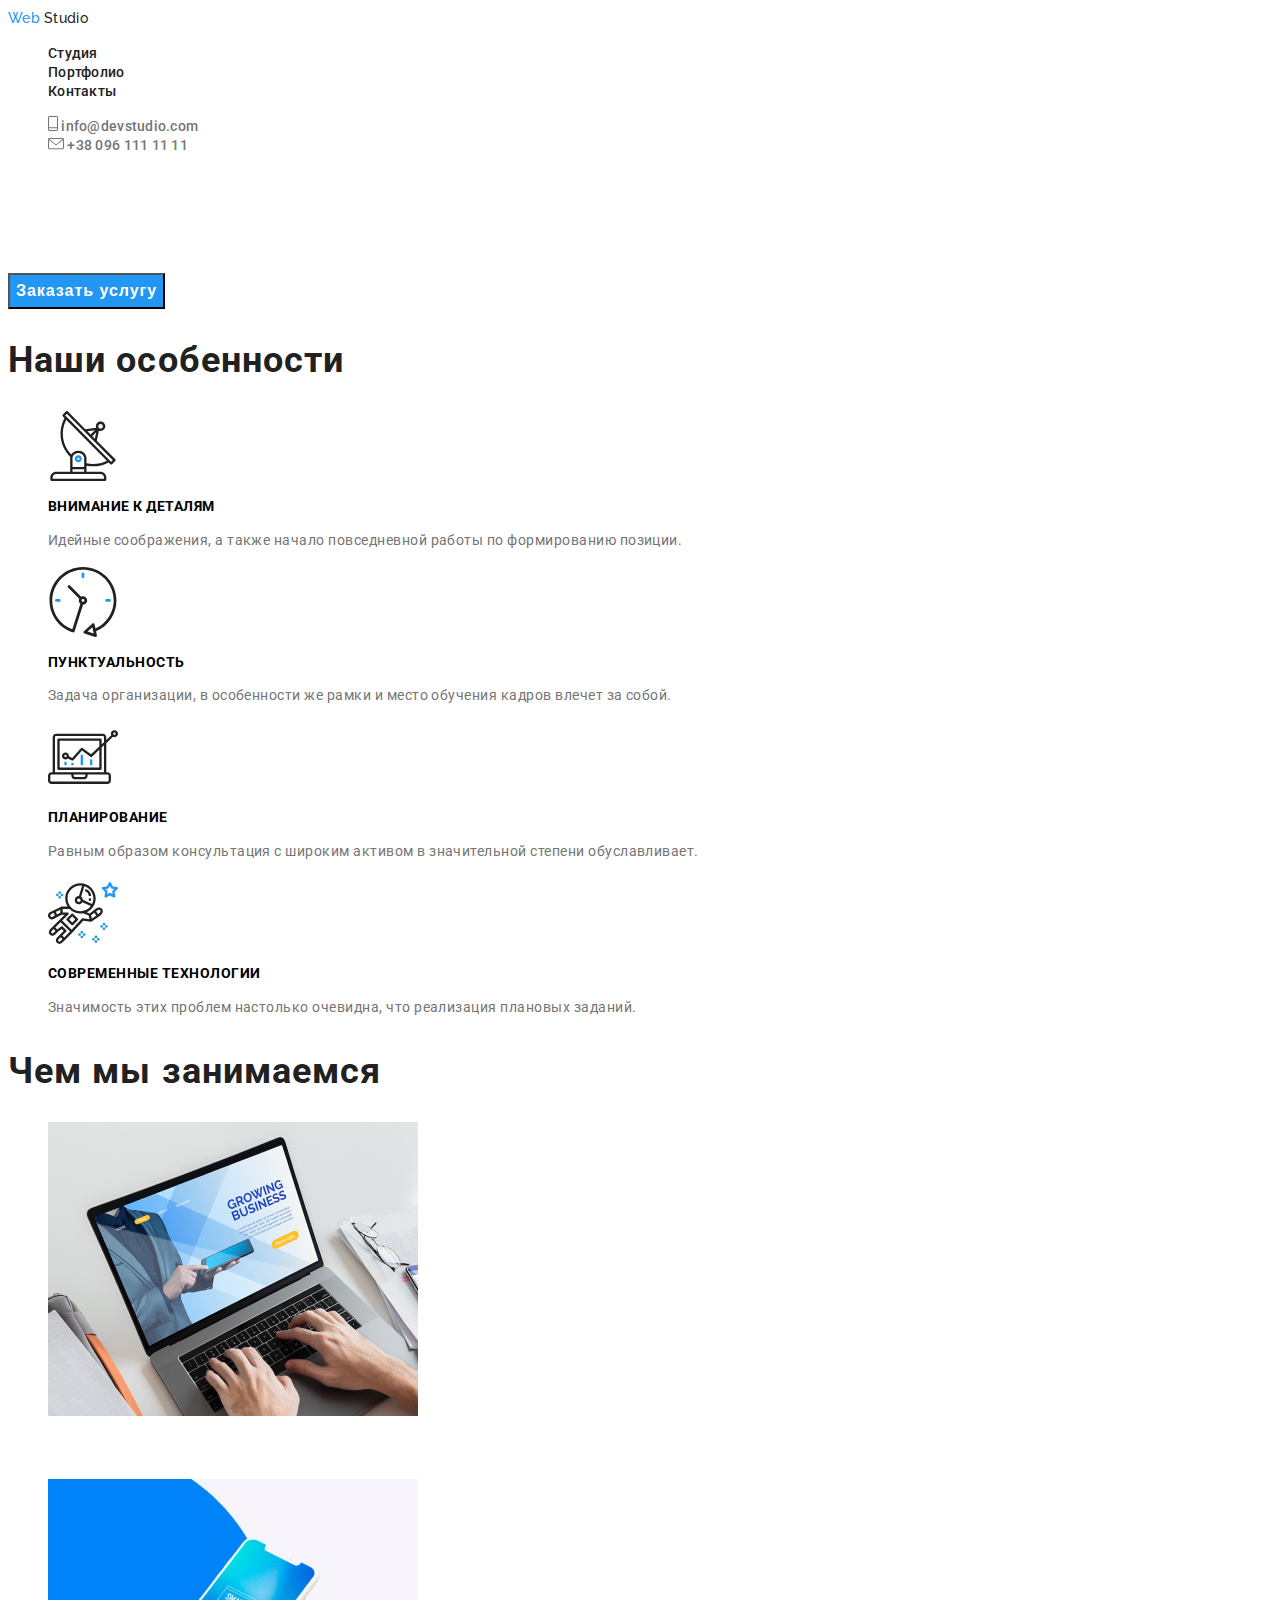
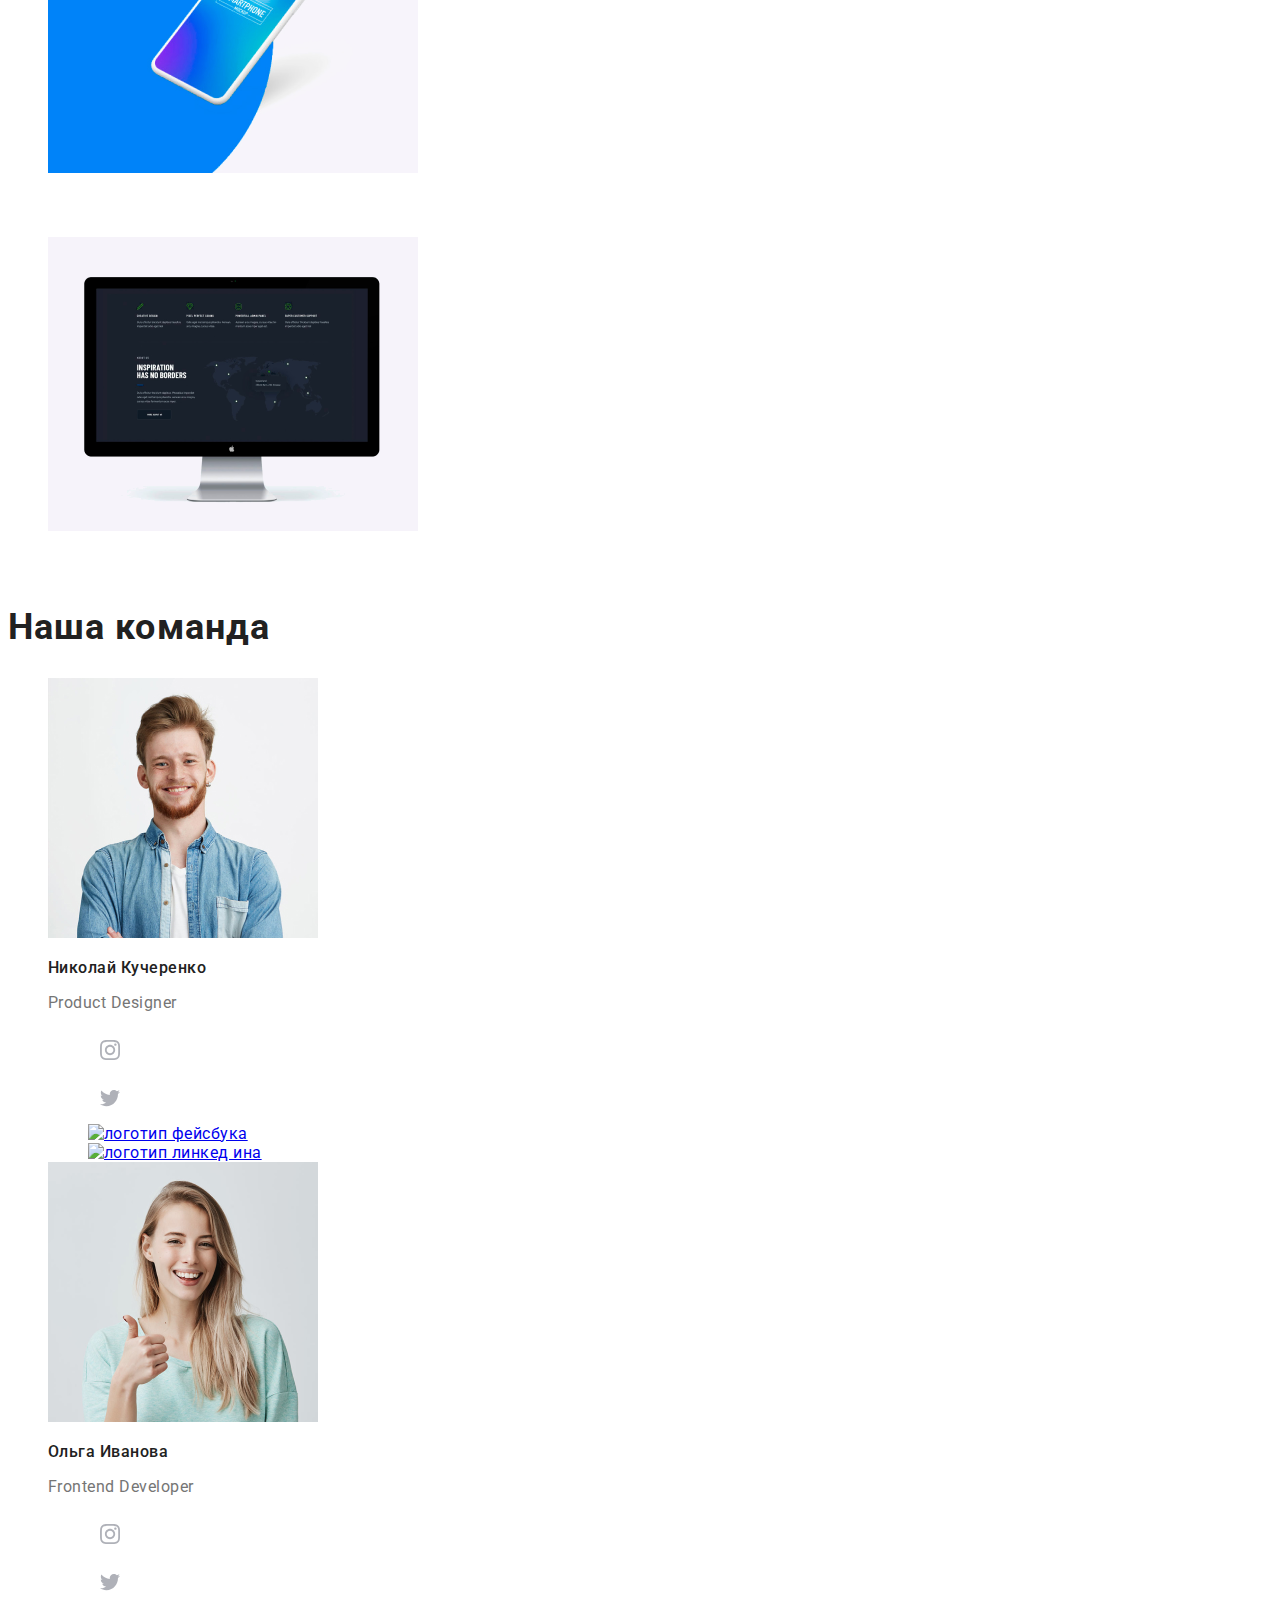
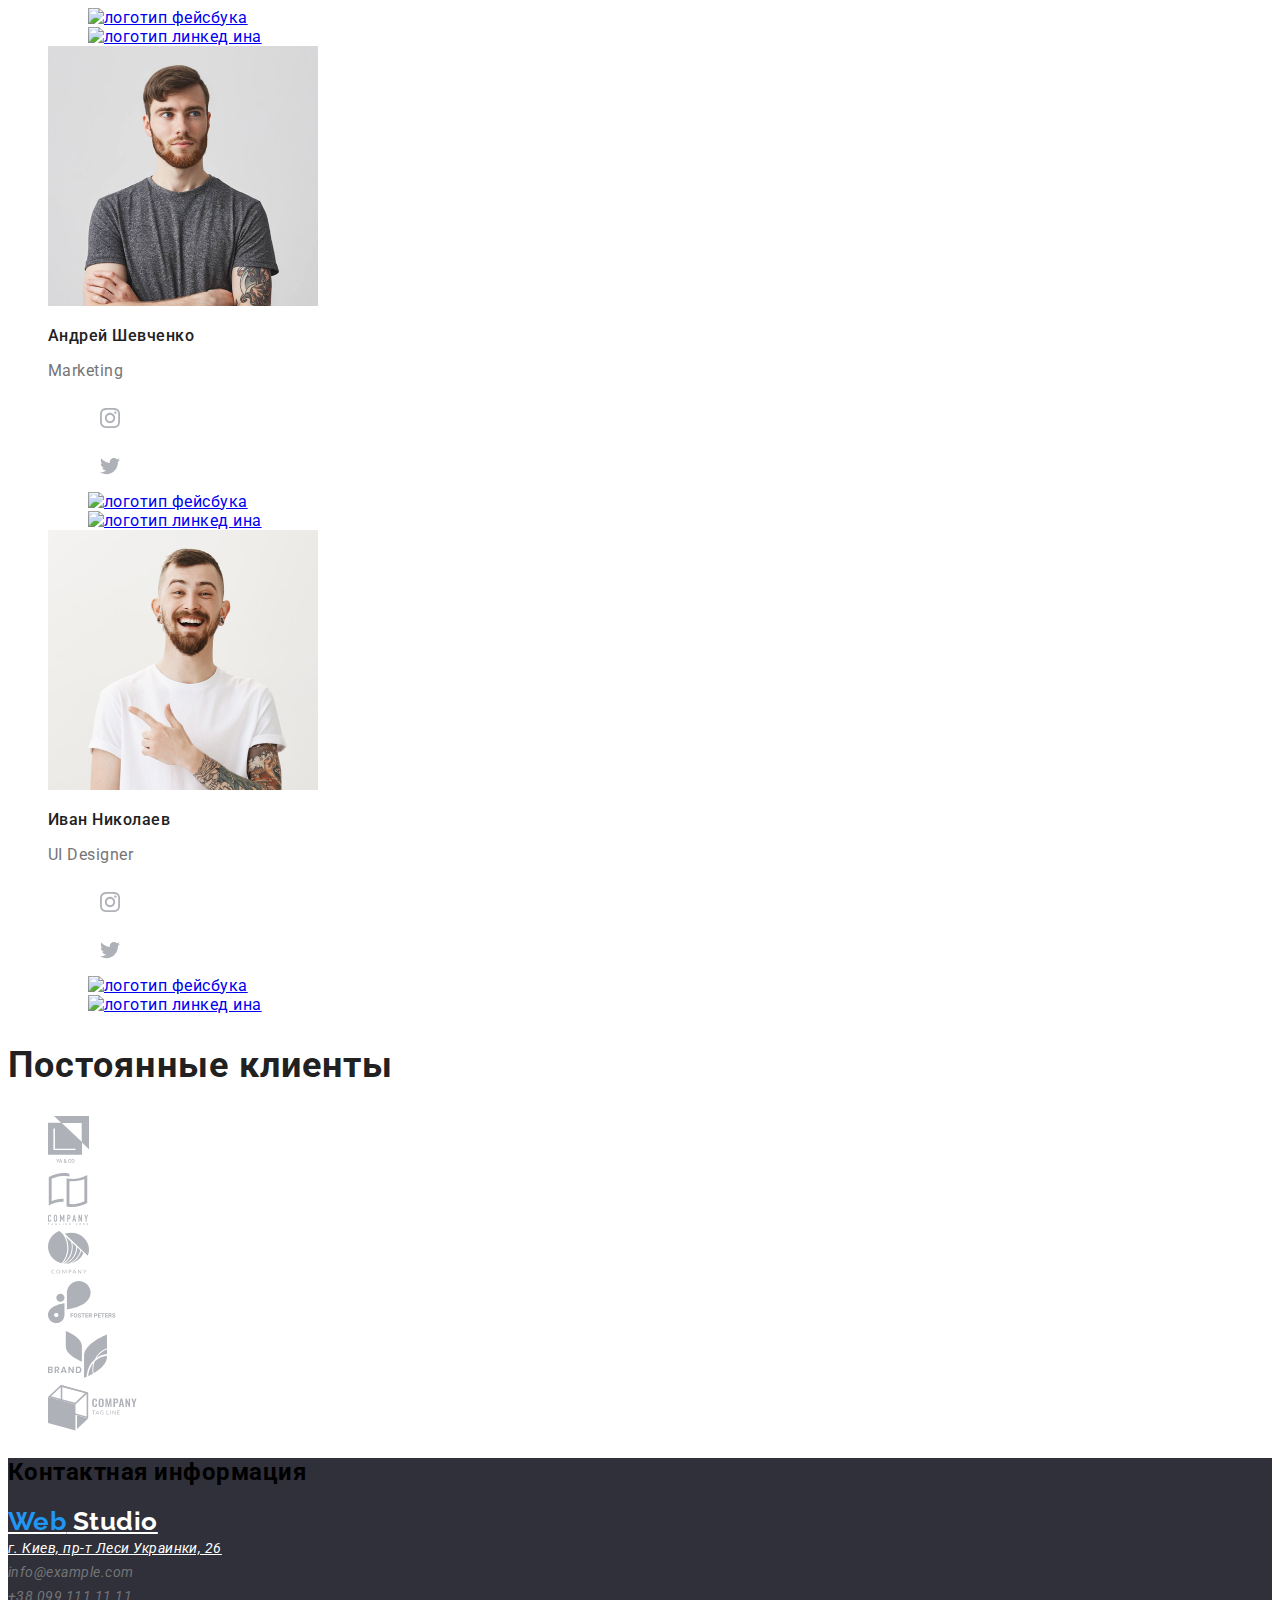
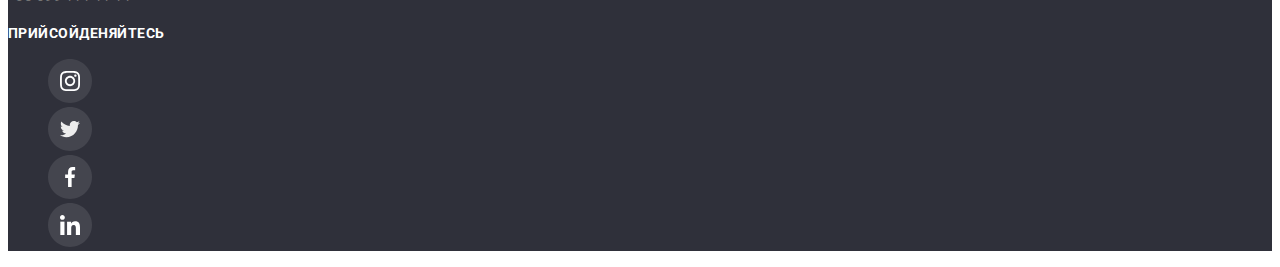
==== commit 4f0149cb: "добавляет стили и шрифт текста" ====
--- a/index.html
+++ b/index.html
@@ -3,28 +3,37 @@
 	<head>
 		<meta charset="UTF-8" />
 		<meta name="viewport" content="width=device-width, initial-scale=1.0" />
+		<link
+			href="https://fonts.googleapis.com/css2?family=Raleway:wght@700&family=Roboto:wght@500&display=swap"
+			rel="stylesheet"
+		/>
+
 		<link rel="stylesheet" href="./css/style.css" />
-		<title>Document</title>
+
+		<title>Web studio main</title>
 	</head>
 	<body>
 		<!--основная навигация/шабка-->
 		<header>
-			<nav>
-				<a href="./index.html" class="logo_style">Web Studio</a>
-				<ul>
-					<li><a href="index.html">Студия</a></li>
-					<li><a href="./portfolio.html">Портфолио</a></li>
-					<li><a href="">Контакты</a></li>
-				</ul>
-				<ul>
-					<li>
-						<a href="mailto:info@devstudio.com">
+			<nav class="site-nav">
+				<a href="./index.html" class="logo link">
+					<span>Web</span>
+					Studio
+				</a>
+				<ul>
+					<li><a href="index.html" class="link">Студия</a></li>
+					<li><a href="./portfolio.html" class="link">Портфолио</a></li>
+					<li><a href="" class="link">Контакты</a></li>
+				</ul>
+				<ul>
+					<li>
+						<a href="mailto:info@devstudio.com" class="link contact">
 							<img src="./img/phone_logo.svg" alt="знак телефона" />
 							info@devstudio.com
 						</a>
 					</li>
 					<li>
-						<a href="tel:+380961111111">
+						<a href="tel:+380961111111" class="link contact">
 							<img src="./img/envelope_grey.svg" alt="знак конверта" />
 							+38 096 111 11 11
 						</a>
@@ -35,227 +44,230 @@
 		<main>
 			<!-- Блок герой-->
 
-			<section>
-				<h1>Эффективные решения для вашего бизнеса</h1>
-				<button>заказать услугу</button>
+			<section class="hero">
+				<h1 class="title">Эффективные решения для вашего бизнеса</h1>
+				<button class="button">Заказать услугу</button>
 			</section>
 
 			<!--наши особенности-->
-			<section>
-				<h2>Наши особенности</h2>
+			<section class="features">
+				<h2 class="title">Наши особенности</h2>
 				<ul>
 					<li>
 						<img src="./img/antenna_1.svg" alt="антена" />
-						<h3>Внимание к деталям</h3>
-						<p>
+						<h3 class="sub-title">Внимание к деталям</h3>
+						<p class="post">
 							Идейные соображения, а также начало повседневной работы по формированию позиции.
 						</p>
 					</li>
 					<li>
 						<img src="./img/clock_1.svg" alt="часы" />
-						<h3>Пунктуальность</h3>
-						<p>
+						<h3 class="sub-title">Пунктуальность</h3>
+						<p class="post">
 							Задача организации, в особенности же рамки и место обучения кадров влечет за собой.
 						</p>
 					</li>
 					<li>
 						<img src="./img/diagram_1.svg" alt="диаграма" />
-						<h3>Планирование</h3>
-						<p>
+						<h3 class="sub-title">Планирование</h3>
+						<p class="post">
 							Равным образом консультация с широким активом в значительной степени обуславливает.
 						</p>
 					</li>
 					<li>
 						<img src="./img/astronaut_1.svg" alt="астронафт" />
-						<h3>Современные технологии</h3>
-						<p>
+						<h3 class="sub-title">Современные технологии</h3>
+						<p class="post">
 							Значимость этих проблем настолько очевидна, что реализация плановых заданий.
 						</p>
 					</li>
 				</ul>
 			</section>
 			<!--чем мы занимаемся -->
-			<section>
-				<h2>Чем мы занимаемся</h2>
-				<ul>
-					<li>
-						<h3>Десктопные приложения</h3>
+			<section class="work">
+				<h2 class="title">Чем мы занимаемся</h2>
+				<ul>
+					<li>
 						<img src="./img/what_we_do_1.png" alt="изборажение ноутбука" />
-					</li>
-					<li>
-						<h3>Мобильные приложения</h3>
+						<h3 class="sub-title">Десктопные приложения</h3>
+					</li>
+					<li>
 						<img src="./img/what_we_do_2.png" alt="изображение телефона" />
-					</li>
-					<li>
-						<h3>Дизайнерские решения</h3>
+						<h3 class="sub-title">Мобильные приложения</h3>
+					</li>
+					<li>
 						<img src="./img/what_we_do_3.png" alt="изображение екрана компьюетра" />
+						<h3 class="sub-title">Дизайнерские решения</h3>
 					</li>
 				</ul>
 			</section>
 			<!--наша  команда-->
-			<section>
-				<h2>Наша команда</h2>
+			<section class="team">
+				<h2 class="title">Наша команда</h2>
 				<ul>
 					<li>
 						<img src="./img/personal_01.jpg" alt="изображение сотрудника" />
-						<h3>Николай Кучеренко</h3>
-						<p>Product Designer</p>
-						<ul>
-							<li>
-								<a href="https://www.instagram.com/" aria-label="Instagrem">
-									<img src="./img/logo_inst.svg" alt="логотип интаграма" />
-								</a>
-							</li>
-							<li>
-								<a href="https://twitter.com/explore" aria-label="Twitter">
-									<img src="./img/logo_twiter.svg" alt="логотип твитера" />
-								</a>
-							</li>
-							<li>
-								<a href="https://www.facebook.com/" aria-label="Facebook">
-									<img src="./img/logo_facebook.png" alt="логотип фейсбука" />
-								</a>
-							</li>
-							<li>
-								<a href="https://www.linkedin.com/" aria-label="LinkenIn">
-									<img src="./img/logo_linken.png" alt="логотип линкед ина" />
-								</a>
-							</li>
-						</ul>
+						<h3 class="name">Николай Кучеренко</h3>
+						<p class="position">Product Designer</p>
+            <ul>
+              <li>
+                <a href="https://www.instagram.com/" aria-label="Instagrem" class="social-link">
+                  <img src="./img/logo_inst.svg" alt="логотип интаграма" />
+                </a>
+              </li class="list">
+              <li>
+                <a href="https://twitter.com/explore" aria-label="Twitter" class="social-link">
+                  <img src="./img/logo_twiter.svg" alt="логотип твитера" />
+                </a>
+              </li>
+              <li class="list">
+                <a href="https://www.facebook.com/" aria-label="Facebook" class="social-link">
+                  <img src="./img/logo_facebook.svg" alt="логотип фейсбука" />
+                </a>
+              </li>
+              <li class="list">
+                <a href="https://www.linkedin.com/" aria-label="LinkenIn" class="social-link">
+                  <img src="./img/logo_linken.svg" alt="логотип линкед ина" />
+                </a>
+              </li>
+            </ul>
 					</li>
 					<li>
 						<img src="./img/personal_02.png" alt="изображение сотрудника" />
-						<h3>Ольга Иванова</h3>
-						<p>Frontend Developer</p>
-						<ul>
-							<li>
-								<a href="https://www.instagram.com/" aria-label="Instagrem">
-									<img src="./img/logo_inst.svg" alt="логотип интаграма" />
-								</a>
-							</li>
-							<li>
-								<a href="https://twitter.com/explore" aria-label="Twitter">
-									<img src="./img/logo_twiter.svg" alt="логотип твитера" />
-								</a>
-							</li>
-							<li>
-								<a href="https://www.facebook.com/" aria-label="Facebook">
-									<img src="./img/logo_facebook.png" alt="логотип фейсбука" />
-								</a>
-							</li>
-							<li>
-								<a href="https://www.linkedin.com/" aria-label="LinkenIn">
-									<img src="./img/logo_linken.png" alt="логотип линкед ина" />
-								</a>
-							</li>
-						</ul>
+						<h3 class="name">Ольга Иванова</h3>
+						<p class="position">Frontend Developer</p>
+            <ul>
+              <li>
+                <a href="https://www.instagram.com/" aria-label="Instagrem" class="social-link">
+                  <img src="./img/logo_inst.svg" alt="логотип интаграма" />
+                </a>
+              </li class="list">
+              <li>
+                <a href="https://twitter.com/explore" aria-label="Twitter" class="social-link">
+                  <img src="./img/logo_twiter.svg" alt="логотип твитера" />
+                </a>
+              </li>
+              <li class="list">
+                <a href="https://www.facebook.com/" aria-label="Facebook" class="social-link">
+                  <img src="./img/logo_facebook.svg" alt="логотип фейсбука" />
+                </a>
+              </li>
+              <li class="list">
+                <a href="https://www.linkedin.com/" aria-label="LinkenIn" class="social-link">
+                  <img src="./img/logo_linken.svg" alt="логотип линкед ина" />
+                </a>
+              </li>
+            </ul>
 					</li>
 					<li>
 						<img src="./img/personal_03.png" alt="изображение сотрудника" />
-						<h3>Андрей Шевченко</h3>
-						<p>Marketing</p>
-						<ul>
-							<li>
-								<a href="https://www.instagram.com/" aria-label="Instagrem">
-									<img src="./img/logo_inst.svg" alt="логотип интаграма" />
-								</a>
-							</li>
-							<li>
-								<a href="https://twitter.com/explore" aria-label="Twitter">
-									<img src="./img/logo_twiter.svg" alt="логотип твитера" />
-								</a>
-							</li>
-							<li>
-								<a href="https://www.facebook.com/" aria-label="Facebook">
-									<img src="./img/logo_facebook.png" alt="логотип фейсбука" />
-								</a>
-							</li>
-							<li>
-								<a href="https://www.linkedin.com/" aria-label="LinkenIn">
-									<img src="./img/logo_linken.png" alt="логотип линкед ина" />
-								</a>
-							</li>
-						</ul>
+						<h3 class="name">Андрей Шевченко</h3>
+						<p class="position">Marketing</p>
+            <ul>
+              <li>
+                <a href="https://www.instagram.com/" aria-label="Instagrem" class="social-link">
+                  <img src="./img/logo_inst.svg" alt="логотип интаграма" />
+                </a>
+              </li class="list">
+              <li>
+                <a href="https://twitter.com/explore" aria-label="Twitter" class="social-link">
+                  <img src="./img/logo_twiter.svg" alt="логотип твитера" />
+                </a>
+              </li>
+              <li class="list">
+                <a href="https://www.facebook.com/" aria-label="Facebook" class="social-link">
+                  <img src="./img/logo_facebook.svg" alt="логотип фейсбука" />
+                </a>
+              </li>
+              <li class="list">
+                <a href="https://www.linkedin.com/" aria-label="LinkenIn" class="social-link">
+                  <img src="./img/logo_linken.svg" alt="логотип линкед ина" />
+                </a>
+              </li>
+            </ul>
 					</li>
 					<li>
 						<img src="./img/personal_04.png" alt="изображение сотрудника" />
-						<h3>Иван Николаев</h3>
-						<p>UI Designer</p>
-						<ul>
-							<li>
-								<a href="https://www.instagram.com/" aria-label="Instagrem">
-									<img src="./img/logo_inst.svg" alt="логотип интаграма" />
-								</a>
-							</li>
-							<li>
-								<a href="https://twitter.com/explore" aria-label="Twitter">
-									<img src="./img/logo_twiter.svg" alt="логотип твитера" />
-								</a>
-							</li>
-							<li>
-								<a href="https://www.facebook.com/" aria-label="Facebook">
-									<img src="./img/logo_facebook.png" alt="логотип фейсбука" />
-								</a>
-							</li>
-							<li>
-								<a href="https://www.linkedin.com/" aria-label="LinkenIn">
-									<img src="./img/logo_linken.png" alt="логотип линкед ина" />
-								</a>
-							</li>
-						</ul>
+						<h3 class="name">Иван Николаев</h3>
+						<p class="position">UI Designer</p>
+            <ul>
+              <li>
+                <a href="https://www.instagram.com/" aria-label="Instagrem" class="social-link">
+                  <img src="./img/logo_inst.svg" alt="логотип интаграма" />
+                </a>
+              </li class="list">
+              <li>
+                <a href="https://twitter.com/explore" aria-label="Twitter" class="social-link">
+                  <img src="./img/logo_twiter.svg" alt="логотип твитера" />
+                </a>
+              </li>
+              <li class="list">
+                <a href="https://www.facebook.com/" aria-label="Facebook" class="social-link">
+                  <img src="./img/logo_facebook.svg" alt="логотип фейсбука" />
+                </a>
+              </li>
+              <li class="list">
+                <a href="https://www.linkedin.com/" aria-label="LinkenIn" class="social-link">
+                  <img src="./img/logo_linken.svg" alt="логотип линкед ина" />
+                </a>
+              </li>
+            </ul>
 					</li>
 				</ul>
 			</section>
 			<!--постоянные клиенты-->
-			<section>
-				<h2>Постоянные клиенты</h2>
-				<ul>
-					<li>
-						<a href=""><img src="./img/logo_client_01.svg" alt="лого первого постоянного клиента" /></a>
-					</li>
-					<li>
-						<a href=""><img src="./img/logo_client_02.svg" alt="лого второго постоянного клиента" /></a>
-					</li>
-					<li>
-						<a href=""><img src="./img/logo_client_03.svg" alt="лого третего постоянного клиента" /></a>
-					</li>
-					<li>
-						<a href=""><img src="./img/logo_client_04.svg" alt="лого четверт постоянного клиента" /></a>
-					</li>
-					<li>
-						<a href=""><img src="./img/logo_clinet_05.svg" alt="лого пятого постоянного клиента" /></a>
-					</li>
-					<li>
-						<a href=""><img src="./img/logo_clinet_06.svg" alt="лого шестого постоянного клиента" /></a>
+			<section class="client">
+				<h2 class="title">Постоянные клиенты</h2>
+				<ul>
+					<li>
+						<a href="#" class="logo"><img src="./img/logo_client_01.svg" alt="лого первого постоянного клиента" /></a>
+					</li>
+					<li>
+						<a href="#" class="logo"><img src="./img/logo_client_02.svg" alt="лого второго постоянного клиента" ></a>
+					</li>
+					<li>
+						<a href="#" class="logo"><img src="./img/logo_client_03.svg" alt="лого третего постоянного клиента" /></a>
+					</li>
+					<li>
+            <a href="#" class="logo"><img src="./img/logo_client_04.svg" alt="лого четверт постоянного клиента" /></a>
+          </li>
+					<li>
+						<a href="#" class="logo"><img src="./img/logo_clinet_05.svg" alt="лого пятого постоянного клиента"  /></a>
+					</li>
+					<li>
+						<a href="#" class="logo"><img src="./img/logo_clinet_06.svg" alt="лого шестого постоянного клиента"  /></a>
 					</li>
 				</ul>
 			</section>
 		</main>
 		<!--подвал-->
-		<footer>
+		<footer class="footer">
 			<h2>Контактная информация</h2>
-			<a href="/"><b>Web Studio</b></a>
+			<a href="./index.html" class="logo">
+				<span>Web</span>
+				Studio
+			</a>
 			<address>
-				г. Киев, пр-т Леси Украинки, 26
+				<a href="https://goo.gl/maps/7qZ9SEmHGYKd3bcy6" class="address">г. Киев, пр-т Леси Украинки, 26</a>
+				<br />  
+				<a href="mailto:info@example.com" class="contact">info@example.com</a>
 				<br />
-				<a href="mailto:info@example.com">info@example.com</a>
-				<br />
-				<a href="tel:+380991111111">+38 099 111 11 11</a>
+				<a href="tel:+380991111111" class="contact">+38 099 111 11 11</a>
 			</address>
-			<b>Прийсойденяйтесь</b>
+			<p class="connect">Прийсойденяйтесь</p>
 
 			<ul>
 				<li>
-					<a href="" aria-label="Instagram"><img src="./img/dark_logo_inst.svg" alt="лого инстаграма" /></a>
-				</li>
-				<li>
-					<a href="" aria-label="Twitter"><img src="./img/dark_logo_twiter.svg" alt="лого твитера" /></a>
-				</li>
-				<li>
-					<a href="" aria-label="Facebook"><img src="./img/dark_logo_facebook.svg" alt="лого фейсбука" /></a>
-				</li>
-				<li>
-					<a href="" aria-label="LinkenIn"><img src="./img/dark_logo_linkedin.svg" alt="лого линкедина" /></a>
+					<a href="" aria-label="Instagram" class="social-links"><img src="./img/dark_logo_inst.svg" alt="лого инстаграма" /></a>
+				</li>
+				<li>
+					<a href="" aria-label="Twitter" class="social-links"><img src="./img/dark_logo_twiter.svg" alt="лого твитера" /></a>
+				</li>
+				<li>
+					<a href="" aria-label="Facebook" class="social-links"><img src="./img/dark_logo_facebook.svg" alt="лого фейсбука" /></a>
+				</li>
+				<li>
+					<a href="" aria-label="LinkenIn" class="social-links"><img src="./img/dark_logo_linkedin.svg" alt="лого линкедина" /></a>
 				</li>
 			</ul>
 			<!--ТУТ место для "подписатся сейчас"  -->
--- a/css/style.css
+++ b/css/style.css
@@ -0,0 +1,214 @@
+/* базовая палитра */
+:root {
+	--acent-text-color: #2196f3;
+	--main-text-color: #212121;
+	--secondary-text-color: #757575;
+	--text-white-color: #ffffff;
+}
+/* установкао сновных правил*/
+body {
+	font-family: Roboto, sans-serif;
+	font-style: normal;
+	letter-spacing: 0.03em;
+	font-weight: 400;
+}
+li {
+	list-style-type: none;
+}
+.link {
+	text-decoration: none;
+	color: #212121;
+}
+.button {
+	color: var(--text-white-color);
+	background-color: var(--acent-text-color);
+
+	font-weight: 700;
+	font-size: 16px;
+	line-height: 1.875;
+
+	align-items: center;
+	text-align: center;
+	letter-spacing: 0.06em;
+}
+.title {
+	font-weight: 700;
+	font-size: 36px;
+	line-height: 1.17;
+
+	letter-spacing: 0.03em;
+
+	color: var(--main-text-color);
+}
+
+/* логотип */
+.logo {
+	font-family: Raleway, sans-serif;
+	font-style: normal;
+	font-weight: 700;
+	font-size: 26px;
+	line-height: 1.19;
+}
+.logo > span {
+	color: var(--acent-text-color);
+}
+/*навиационная панель */
+/* навигация сайта*/
+.site-nav .link {
+	font-style: normal;
+	font-weight: 500;
+	font-size: 14px;
+	line-height: 1.14;
+	letter-spacing: 0.02em;
+}
+.site-nav .link:hover,
+.site-nav .link:focus {
+	color: var(--acent-text-color);
+}
+/*навигация контактов*/
+.site-nav .contact {
+	color: var(--secondary-text-color);
+}
+/* герой */
+.hero > .title {
+	color: var(--text-white-color);
+
+	font-weight: 900;
+	font-size: 44px;
+	line-height: 1.36;
+
+	text-align: center;
+	letter-spacing: 0.06em;
+	text-transform: uppercase;
+}
+/* наши особенности*/
+.features .sub-title {
+	font-weight: 700;
+	font-size: 14px;
+	line-height: 1.14;
+
+	text-transform: uppercase;
+}
+.features .post {
+	font-weight: 400;
+	font-size: 14px;
+	line-height: 1.71;
+	color: var(--secondary-text-color);
+}
+
+/*чем мы занимаемся*/
+.work {
+}
+.work > .title {
+	font-weight: 700;
+	font-size: 36px;
+	line-height: 1.17;
+}
+.work .sub-title {
+	color: var(--text-white-color);
+
+	text-transform: uppercase;
+}
+
+/*наша команда*/
+.team {
+}
+.team .name {
+	color: var(--main-text-color);
+
+	font-weight: 500;
+	font-size: 16px;
+	line-height: 1.19;
+}
+
+.team .position {
+	color: var(--secondary-text-color);
+
+	font-weight: 400;
+	font-size: 16px;
+	line-height: 1.19;
+}
+
+.team .social-link:hover,
+.team .social-link:focus {
+	background-color: var(--acent-text-color);
+}
+
+/* клиенты */
+.client .logo:hover,
+.client .logo:focus {
+	background-color: var(--acent-text-color);
+}
+
+/*футер*/
+.footer {
+	background-color: #2f303a;
+}
+.footer .logo {
+	color: var(--text-white-color);
+}
+.footer .address {
+	color: var(--text-white-color);
+
+	font-weight: 400;
+	font-size: 14px;
+	line-height: 1.71;
+}
+.footer .contact {
+	color: var(--secondary-text-color);
+
+	font-weight: 400;
+	font-size: 14px;
+	line-height: 1.71;
+
+	text-decoration: none;
+}
+.footer .connect {
+	color: var(--text-white-color);
+
+	font-weight: 700;
+	font-size: 14px;
+	line-height: 1.43;
+
+	text-transform: uppercase;
+}
+.footer .social-links:hover,
+.footer .social-links:focus {
+	background-color: var(--acent-text-color);
+}
+/* ПОРТФОЛИО */
+/*портфолио фильтры*/
+.filters .button {
+	color: var(--main-text-color);
+	background-color: #f5f4fa;
+
+	font-weight: 500;
+	font-size: 16px;
+	line-height: 1.62;
+
+	text-align: center;
+}
+.filters .button:hover,
+.filters .button:focus {
+	color: var(--text-white-color);
+	background-color: var(--acent-text-color);
+}
+/*портфолио работ*/
+.projects a {
+	text-decoration: none;
+	text-transform: none;
+}
+.projects h3 {
+	color: var(--main-text-color);
+	font-weight: 700;
+	font-size: 18px;
+	line-height: 2;
+
+	letter-spacing: 0.06em;
+}
+.projects .sub-title {
+	color: var(--secondary-text-color);
+	font-weight: 400;
+	font-size: 16px;
+	line-height: 1.87;
+}
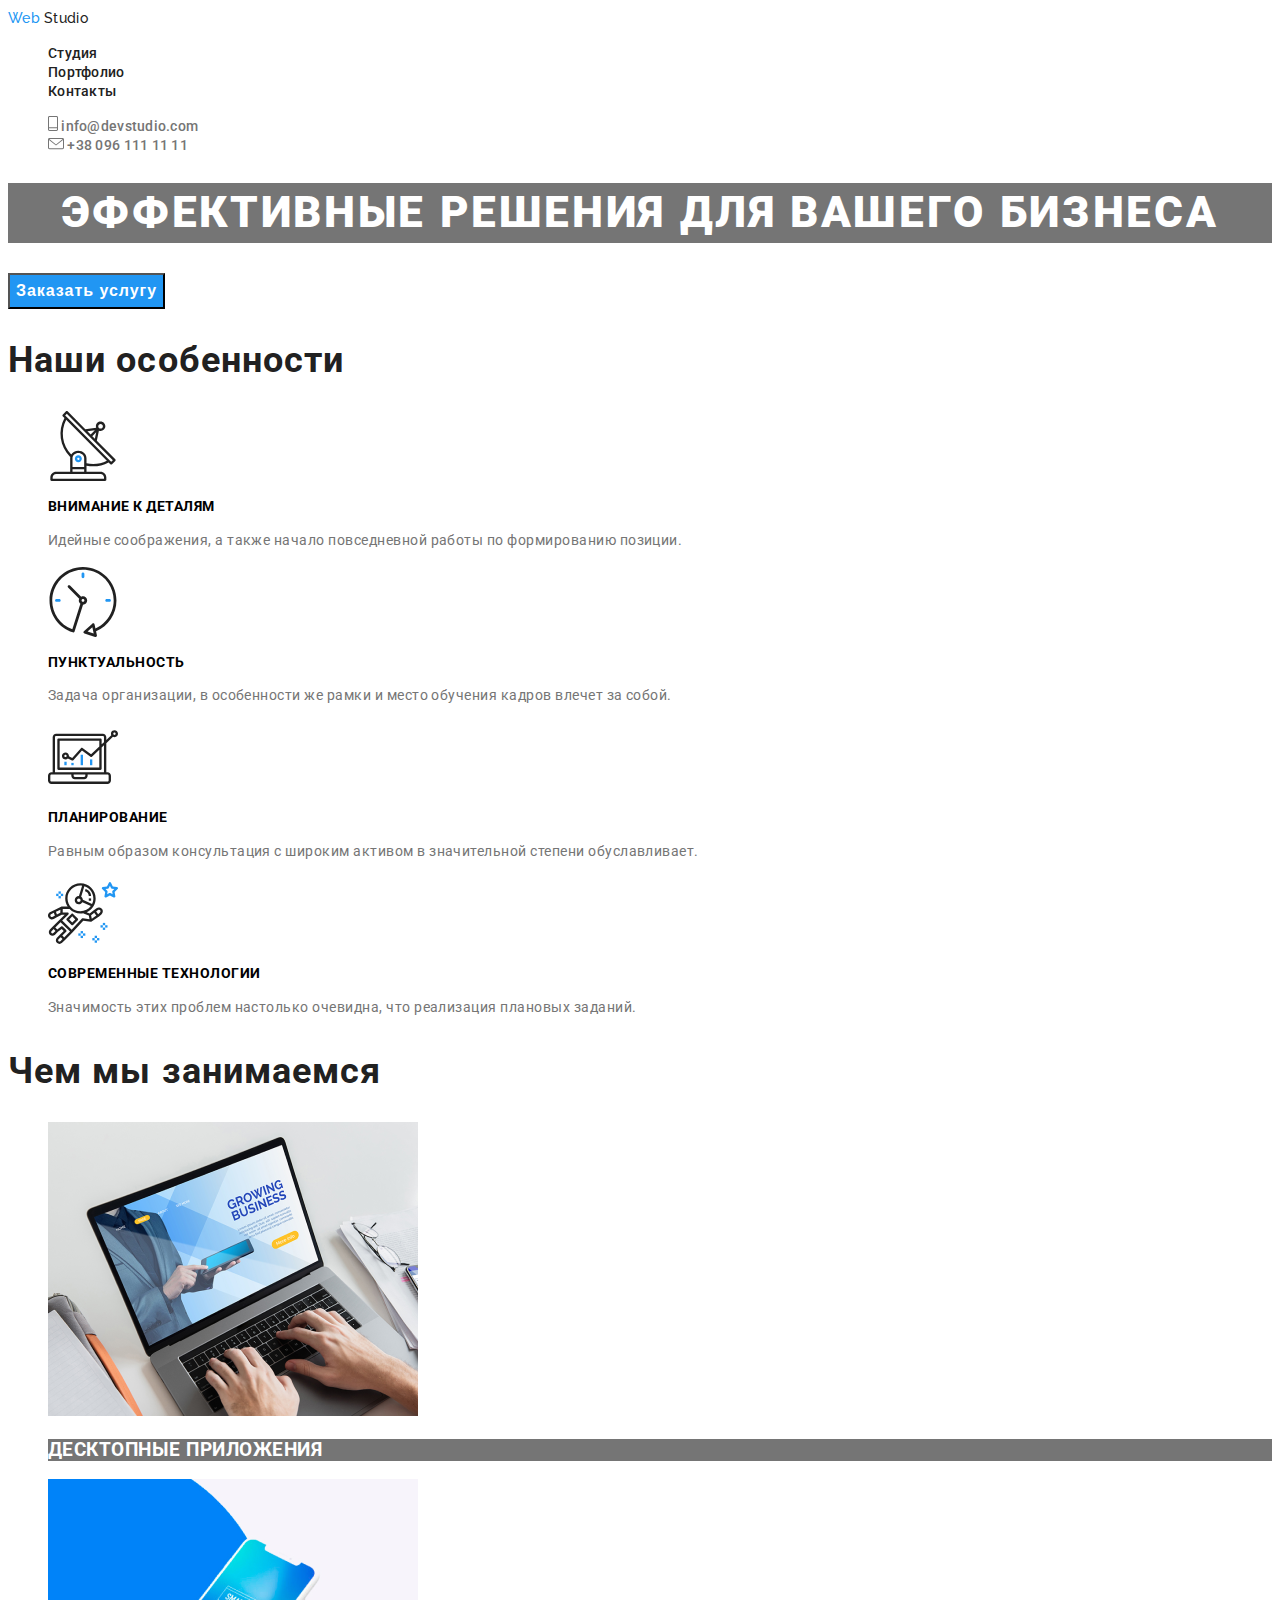
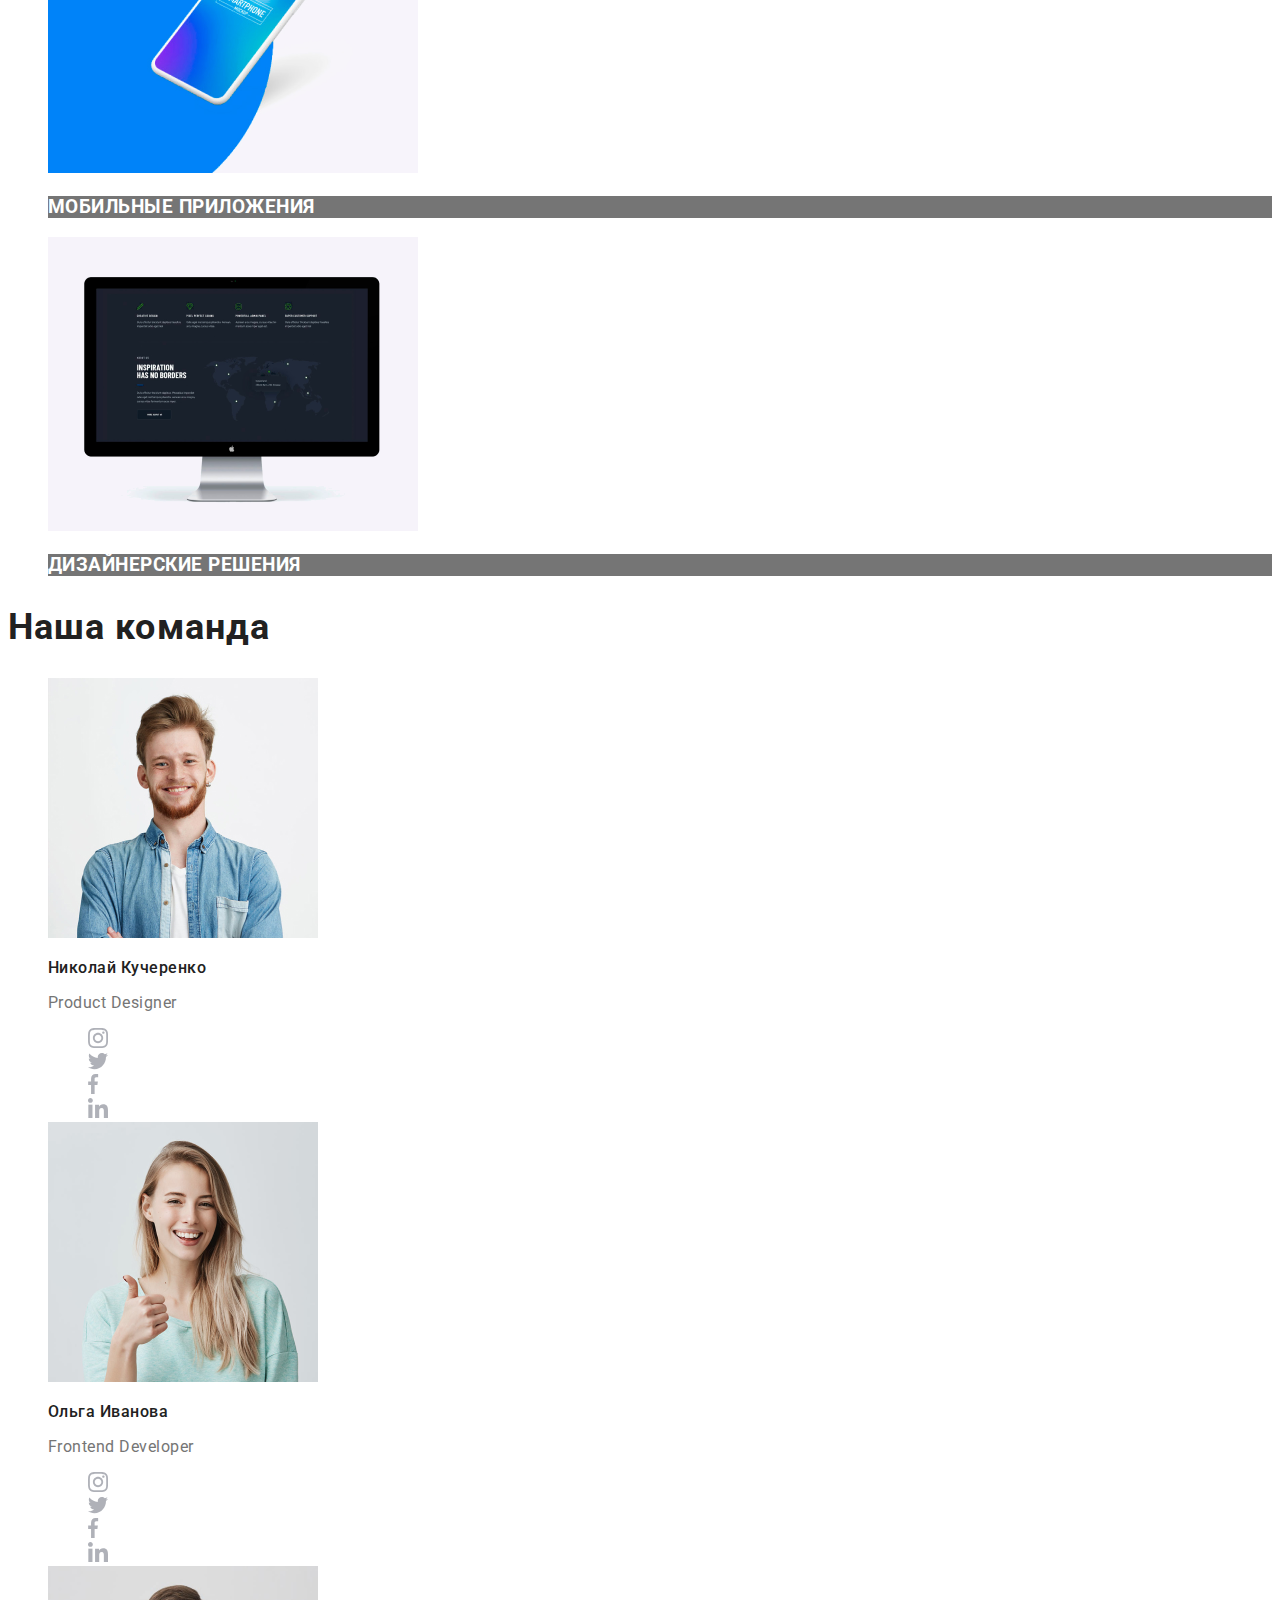
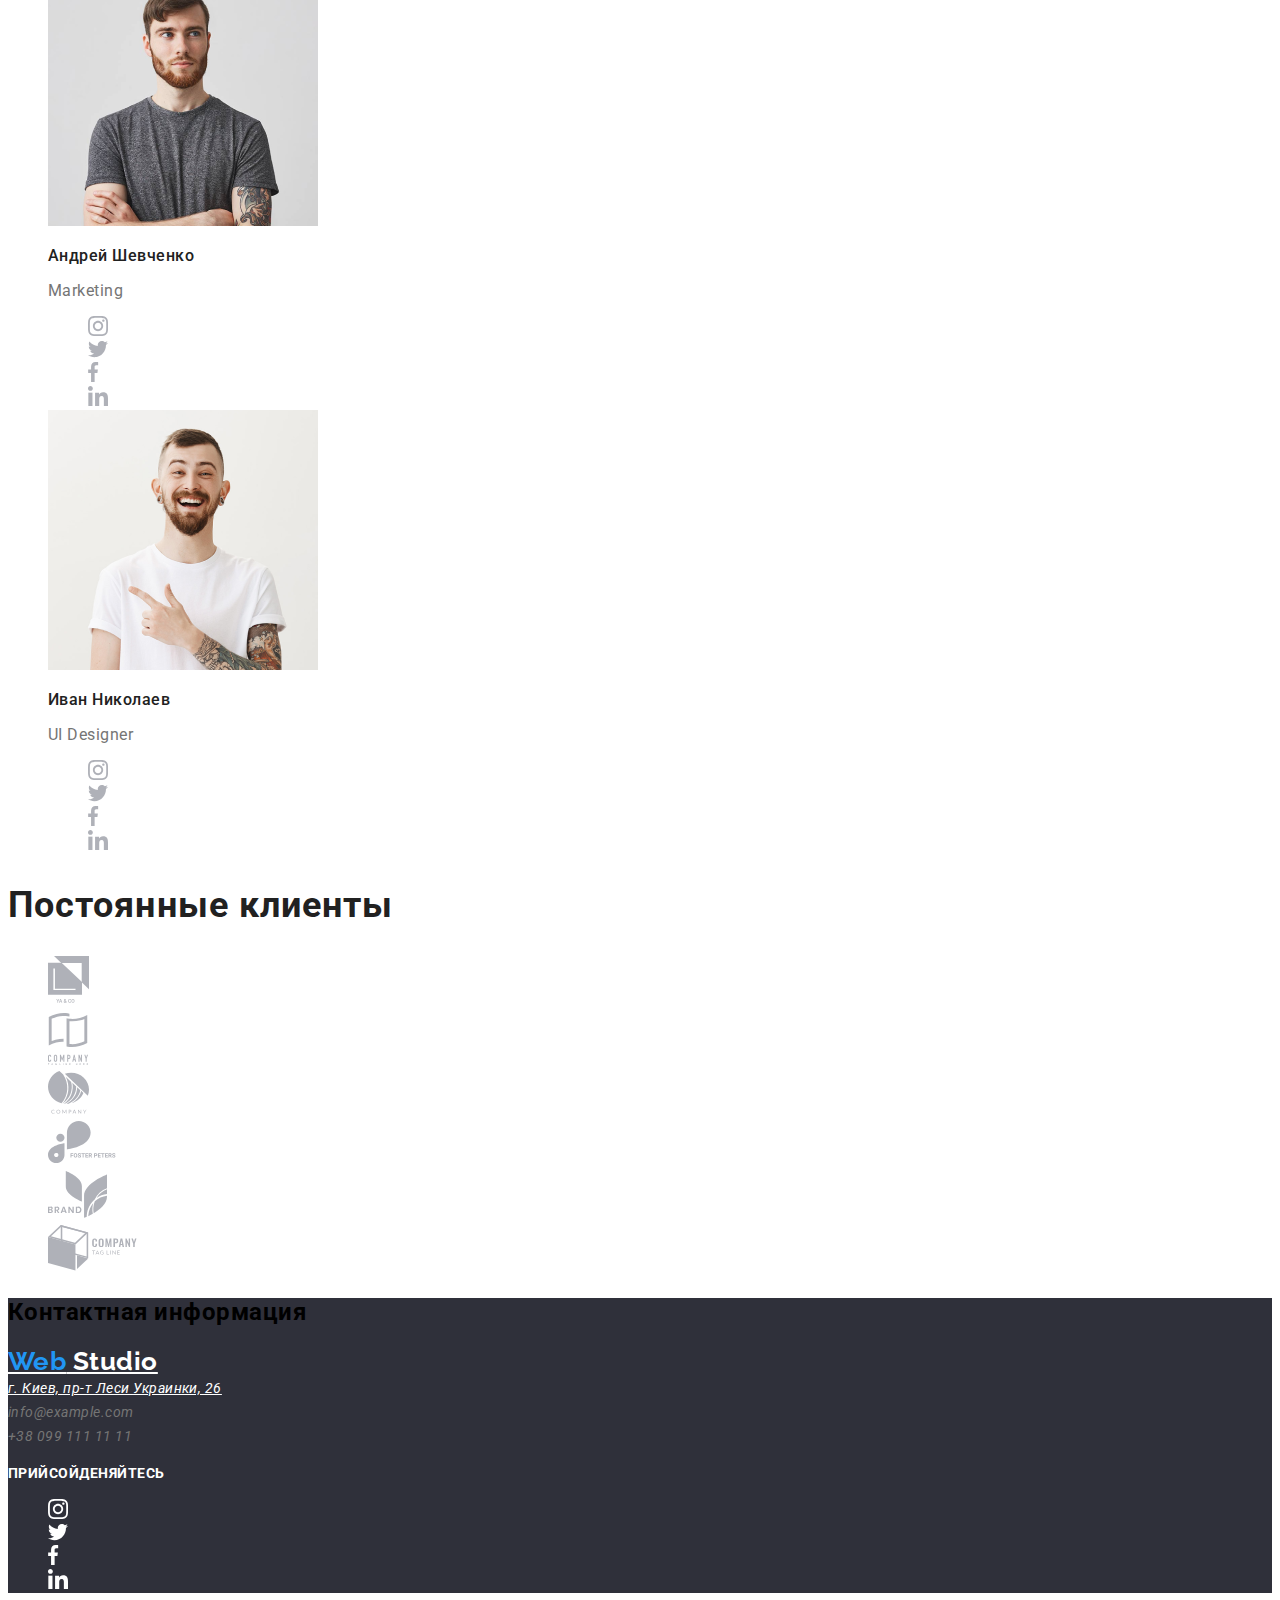
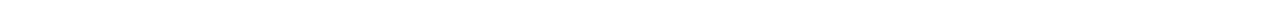
==== commit d5c34fed: "добавляет 900 шрифт РОБОТО" ====
--- a/index.html
+++ b/index.html
@@ -3,10 +3,8 @@
 	<head>
 		<meta charset="UTF-8" />
 		<meta name="viewport" content="width=device-width, initial-scale=1.0" />
-		<link
-			href="https://fonts.googleapis.com/css2?family=Raleway:wght@700&family=Roboto:wght@500&display=swap"
-			rel="stylesheet"
-		/>
+		<link href="https://fonts.googleapis.com/css2?family=Raleway:wght@700&family=Roboto:wght@500;900&display=swap"
+		rel="stylesheet">
 
 		<link rel="stylesheet" href="./css/style.css" />
 
--- a/css/style.css
+++ b/css/style.css
@@ -72,6 +72,7 @@
 /* герой */
 .hero > .title {
 	color: var(--text-white-color);
+	background-color: var(--secondary-text-color);
 
 	font-weight: 900;
 	font-size: 44px;
@@ -106,6 +107,7 @@
 }
 .work .sub-title {
 	color: var(--text-white-color);
+	background-color: var(--secondary-text-color);
 
 	text-transform: uppercase;
 }
